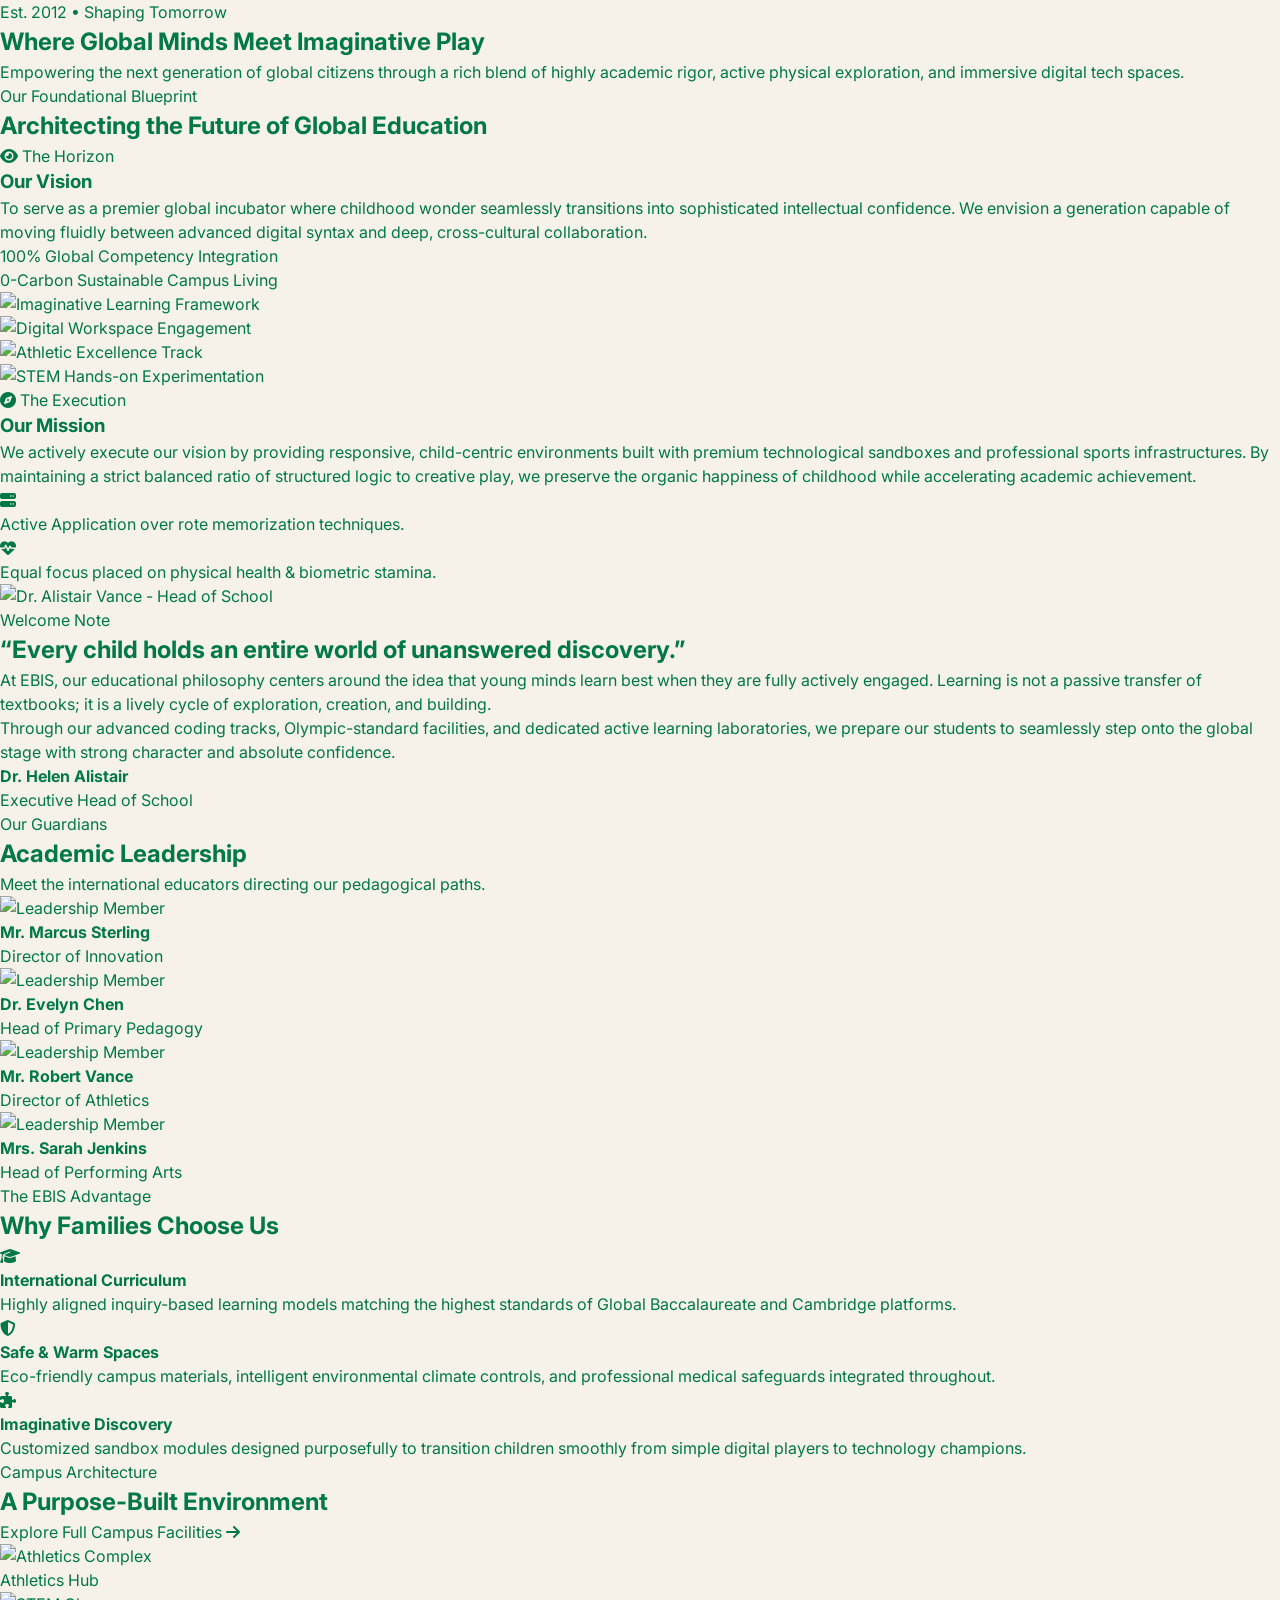
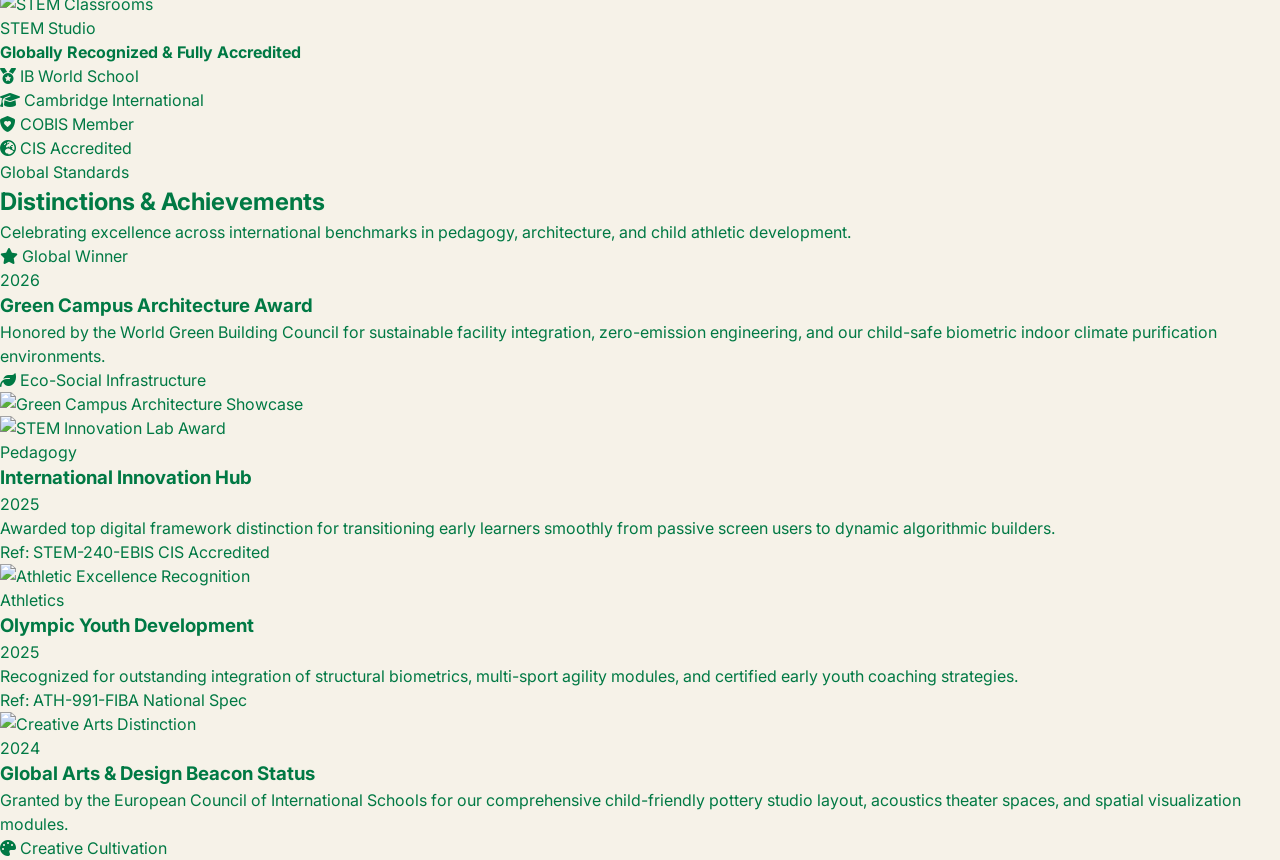
==== aboutus.html @ aa308f20 "school" ====
<!DOCTYPE html>
<html lang="en" class="scroll-smooth">
<head>
    <meta charset="UTF-8">
    <meta name="viewport" content="width=device-width, initial-scale=1.0">
    <title>About Us</title>
    <!-- Tailwind CSS CDN -->
    <script src="https://cdn.tailwindcss.com"></script>
    <link rel="stylesheet" href="css/style.css">
    <script>
        tailwind.config = {
            theme: {
                extend: {
                    colors: {
                        brand: {
                            darkGreen: '#063B23',
                            green: '#094F29',
                            lightGreen: '#0D6E3B',
                            cream: '#FAF7F0',
                            darkCream: '#F1EAD9',
                            gold: '#D4A316',
                        }
                    },
                    fontFamily: {
                        serif: ['"Playfair Display"', 'Georgia', 'serif'],
                        sans: ['Inter', 'sans-serif'],
                    }
                }
            }
        }
    </script>
    <!-- Google Fonts -->
    <link rel="preconnect" href="https://fonts.googleapis.com">
    <link rel="preconnect" href="https://fonts.gstatic.com" crossorigin>
    <link href="https://fonts.googleapis.com/css2?family=Inter:wght@300;400;500;600;700&family=Playfair+Display:ital,wght@0,400;0,600;0,700;1,400&display=swap" rel="stylesheet">
    <!-- FontAwesome for Icons -->
    <link rel="stylesheet" href="https://cdnjs.cloudflare.com/ajax/libs/font-awesome/6.4.0/css/all.min.css">
</head>
<body class="font-sans text-stone-800 bg-brand-cream overflow-x-hidden">


    <!-- ABOUT US PAGE -->
<main class="bg-brand-cream text-stone-800 overflow-x-hidden">

    <!-- ==========================================
         1. HERO BANNER
         ========================================== -->
    <section class="relative bg-brand-darkGreen min-h-[50vh] flex items-center justify-center py-24 overflow-hidden">
        <!-- Soft organic overlay -->
        <div class="absolute -top-24 -left-24 w-96 h-96 bg-brand-green/20 rounded-full blur-3xl pointer-events-none"></div>
        <div class="absolute -bottom-24 -right-24 w-96 h-96 bg-brand-gold/10 rounded-full blur-3xl pointer-events-none"></div>
        
        <div class="max-w-7xl mx-auto px-4 sm:px-6 lg:px-8 text-center relative z-10 space-y-6">
            <span class="inline-block bg-brand-green text-brand-gold font-bold text-[10px] tracking-widest uppercase px-4 py-1.5 rounded-full">
                Est. 2012 • Shaping Tomorrow
            </span>
            <h1 class="font-serif text-4xl sm:text-5xl lg:text-6xl font-bold text-white tracking-tight leading-tight max-w-4xl mx-auto">
                Where Global Minds Meet <span class="text-brand-gold">Imaginative Play</span>
            </h1>
            <p class="text-stone-300 text-sm sm:text-base font-light max-w-2xl mx-auto leading-relaxed">
                Empowering the next generation of global citizens through a rich blend of highly academic rigor, active physical exploration, and immersive digital tech spaces.
            </p>
        </div>
    </section>


    <!-- ==========================================
         2. VISION & MISSION
         ========================================== -->
    <!-- CREATIVE VISION & MISSION WITH EMBEDDED METRICS -->
<section id="vision-mission" class="py-24 bg-white relative overflow-hidden">
    <!-- Ambient geometric design accents -->
    <div class="absolute top-12 left-1/2 -translate-x-1/2 w-[800px] h-[350px] bg-brand-cream/40 rounded-full blur-3xl pointer-events-none"></div>

    <div class="max-w-7xl mx-auto px-4 sm:px-6 lg:px-8 space-y-20">
        
        <!-- SECTION HEADING -->
        <div class="text-center max-w-3xl mx-auto space-y-4 relative z-10">
            <span class="text-brand-gold text-xs font-bold tracking-widest uppercase block">Our Foundational Blueprint</span>
            <h2 class="font-serif font-bold text-3xl lg:text-5xl text-brand-darkGreen tracking-tight">
                Architecting the Future of Global Education
            </h2>
            <div class="w-16 h-1 bg-brand-green mx-auto rounded-full"></div>
        </div>

        <!-- VISION ROW: Graphic Right, Data Left -->
        <div class="grid grid-cols-1 lg:grid-cols-12 gap-8 lg:gap-16 items-center">
            
            <!-- Vision Core Text & Indicators (Span 5) -->
            <div class="lg:col-span-5 space-y-6 relative z-10">
                <div class="inline-flex items-center space-x-2 bg-brand-cream text-brand-darkGreen px-4 py-2 rounded-xl border border-brand-darkCream/50">
                    <i class="fa-solid fa-eye text-brand-gold text-sm"></i>
                    <span class="font-serif font-bold text-xs uppercase tracking-wider">The Horizon</span>
                </div>
                <h3 class="font-serif font-bold text-3xl lg:text-4xl text-brand-darkGreen leading-tight">
                    Our Vision
                </h3>
                <p class="text-stone-600 text-sm leading-relaxed font-light">
                    To serve as a premier global incubator where childhood wonder seamlessly transitions into sophisticated intellectual confidence. We envision a generation capable of moving fluidly between advanced digital syntax and deep, cross-cultural collaboration.
                </p>
                
                <!-- Informational Targets -->
                <div class="pt-4 border-t border-brand-darkCream/40 grid grid-cols-2 gap-4">
                    <div class="space-y-1">
                        <span class="block font-serif text-2xl font-bold text-brand-darkGreen">100%</span>
                        <span class="block text-[10px] text-stone-500 uppercase tracking-wider font-medium">Global Competency Integration</span>
                    </div>
                    <div class="space-y-1">
                        <span class="block font-serif text-2xl font-bold text-brand-gold">0-Carbon</span>
                        <span class="block text-[10px] text-stone-500 uppercase tracking-wider font-medium">Sustainable Campus Living</span>
                    </div>
                </div>
            </div>

            <!-- Vision Visual Frame with Overlap Feature (Span 7) -->
            <div class="lg:col-span-7 grid grid-cols-12 gap-4 relative">
                <!-- Large Base Image -->
                <div class="col-span-8 relative overflow-hidden rounded-[2.5rem] shadow-lg h-[380px] border-4 border-white group z-10">
                    <img src="https://images.unsplash.com/photo-1503676260728-1c00da094a0b?auto=format&fit=crop&q=80&w=800" 
                         alt="Imaginative Learning Framework" 
                         class="w-full h-full object-cover group-hover:scale-105 transition-transform duration-700">
                </div>
                <!-- Overlapping Decorative Mini Image -->
                <div class="col-span-4 absolute bottom-[-20px] right-0 overflow-hidden rounded-[2rem] shadow-2xl h-[220px] border-4 border-white hidden sm:block group z-20">
                    <img src="https://images.unsplash.com/photo-1516321318423-f06f85e504b3?auto=format&fit=crop&q=80&w=400" 
                         alt="Digital Workspace Engagement" 
                         class="w-full h-full object-cover group-hover:scale-105 transition-transform duration-700">
                </div>
                <!-- Decorative Geometric Underlay -->
                <div class="absolute top-[-15px] right-12 w-48 h-48 bg-brand-gold/15 rounded-[2rem] -rotate-6 -z-10"></div>
            </div>
        </div>

        <!-- MISSION ROW: Graphic Left, Data Right -->
        <div class="grid grid-cols-1 lg:grid-cols-12 gap-8 lg:gap-16 items-center pt-12 lg:pt-16">
            
            <!-- Mission Visual Frame with Overlap Feature (Span 7) - First on Desktop -->
            <div class="lg:col-span-7 grid grid-cols-12 gap-4 relative order-last lg:order-first">
                <!-- Decorative Geometric Underlay -->
                <div class="absolute bottom-[-15px] left-12 w-48 h-48 bg-brand-green/10 rounded-[2rem] rotate-6 -z-10"></div>
                
                <!-- Overlapping Decorative Mini Image -->
                <div class="col-span-4 absolute top-[-20px] left-0 overflow-hidden rounded-[2rem] shadow-2xl h-[220px] border-4 border-white hidden sm:block group z-20">
                    <img src="https://images.unsplash.com/photo-1546519638-68e109498ffc?auto=format&fit=crop&q=80&w=400" 
                         alt="Athletic Excellence Track" 
                         class="w-full h-full object-cover group-hover:scale-105 transition-transform duration-700">
                </div>
                
                <!-- Large Base Image -->
                <div class="col-span-8 col-start-5 relative overflow-hidden rounded-[2.5rem] shadow-lg h-[380px] border-4 border-white group z-10">
                    <img src="https://images.unsplash.com/photo-1564013799919-ab600027ffc6?auto=format&fit=crop&q=80&w=800" 
                         alt="STEM Hands-on Experimentation" 
                         class="w-full h-full object-cover group-hover:scale-105 transition-transform duration-700">
                </div>
            </div>

            <!-- Mission Core Text & Indicators (Span 5) -->
            <div class="lg:col-span-5 space-y-6 relative z-10">
                <div class="inline-flex items-center space-x-2 bg-brand-cream text-brand-darkGreen px-4 py-2 rounded-xl border border-brand-darkCream/50">
                    <i class="fa-solid fa-compass text-brand-green text-sm"></i>
                    <span class="font-serif font-bold text-xs uppercase tracking-wider">The Execution</span>
                </div>
                <h3 class="font-serif font-bold text-3xl lg:text-4xl text-brand-darkGreen leading-tight">
                    Our Mission
                </h3>
                <p class="text-stone-600 text-sm leading-relaxed font-light">
                    We actively execute our vision by providing responsive, child-centric environments built with premium technological sandboxes and professional sports infrastructures. By maintaining a strict balanced ratio of structured logic to creative play, we preserve the organic happiness of childhood while accelerating academic achievement.
                </p>
                
                <!-- Informative Metric Blocks -->
                <div class="space-y-3.5 pt-2">
                    <div class="flex items-center space-x-3 p-3 bg-brand-cream/30 rounded-xl border border-brand-darkCream/40">
                        <div class="w-8 h-8 rounded-lg bg-brand-darkGreen text-brand-gold flex items-center justify-center text-xs"><i class="fa-solid fa-server"></i></div>
                        <p class="text-stone-700 font-medium text-xs">Active Application over rote memorization techniques.</p>
                    </div>
                    <div class="flex items-center space-x-3 p-3 bg-brand-cream/30 rounded-xl border border-brand-darkCream/40">
                        <div class="w-8 h-8 rounded-lg bg-brand-green text-brand-gold flex items-center justify-center text-xs"><i class="fa-solid fa-heart-pulse"></i></div>
                        <p class="text-stone-700 font-medium text-xs">Equal focus placed on physical health & biometric stamina.</p>
                    </div>
                </div>
            </div>

        </div>

    </div>
</section>


    <!-- ==========================================
         3. PRINCIPAL'S / HEAD OF SCHOOL'S MESSAGE
         ========================================== -->
    <section class="py-24 bg-brand-cream relative">
        <div class="max-w-7xl mx-auto px-4 sm:px-6 lg:px-8">
            <div class="grid grid-cols-1 lg:grid-cols-12 gap-12 lg:gap-16 items-center">
                
                <!-- Principal Image with Organic Frame -->
                <div class="lg:col-span-5 relative group">
                    <div class="absolute inset-0 bg-brand-gold rounded-[3rem] rounded-tr-none transform rotate-2 scale-102 opacity-20 group-hover:rotate-0 transition-transform duration-500"></div>
                    <div class="relative overflow-hidden rounded-[3rem] rounded-tr-none shadow-xl border-4 border-white h-[480px]">
                        <img src="https://images.unsplash.com/photo-1573496359142-b8d87734a5a2?auto=format&fit=crop&q=80&w=800" 
                             alt="Dr. Alistair Vance - Head of School" 
                             class="w-full h-full object-cover">
                    </div>
                </div>

                <!-- Message Content -->
                <div class="lg:col-span-7 space-y-6">
                    <span class="text-brand-gold text-xs font-bold tracking-widest uppercase block">Welcome Note</span>
                    <h2 class="font-serif font-bold text-3xl lg:text-4xl text-brand-darkGreen leading-tight">
                        “Every child holds an entire world of unanswered discovery.”
                    </h2>
                    <div class="w-12 h-1 bg-brand-green rounded-full"></div>
                    
                    <div class="space-y-4 text-stone-600 text-sm leading-relaxed font-light">
                        <p>
                            At EBIS, our educational philosophy centers around the idea that young minds learn best when they are fully actively engaged. Learning is not a passive transfer of textbooks; it is a lively cycle of exploration, creation, and building.
                        </p>
                        <p>
                            Through our advanced coding tracks, Olympic-standard facilities, and dedicated active learning laboratories, we prepare our students to seamlessly step onto the global stage with strong character and absolute confidence.
                        </p>
                    </div>

                    <div class="pt-4">
                        <h4 class="font-serif font-bold text-lg text-brand-darkGreen">Dr. Helen Alistair</h4>
                        <p class="text-[10px] text-brand-gold font-bold uppercase tracking-wider">Executive Head of School</p>
                    </div>
                </div>

            </div>
        </div>
    </section>


    <!-- ==========================================
         4. LEADERSHIP TEAM
         ========================================== -->
    <section class="py-24 bg-white">
        <div class="max-w-7xl mx-auto px-4 sm:px-6 lg:px-8 space-y-12">
            
            <div class="text-center max-w-2xl mx-auto space-y-3">
                <span class="text-brand-gold text-xs font-bold tracking-widest uppercase block">Our Guardians</span>
                <h2 class="font-serif font-bold text-3xl lg:text-4xl text-brand-darkGreen">Academic Leadership</h2>
                <p class="text-stone-500 text-xs font-light">Meet the international educators directing our pedagogical paths.</p>
            </div>

            <div class="grid grid-cols-1 sm:grid-cols-2 lg:grid-cols-4 gap-8">
                <!-- Leader 1 -->
                <div class="space-y-4 group">
                    <div class="h-80 rounded-[2rem] overflow-hidden border-2 border-brand-cream shadow-sm relative">
                        <img src="https://images.unsplash.com/photo-1560250097-0b93528c311a?auto=format&fit=crop&q=80&w=400" alt="Leadership Member" class="w-full h-full object-cover group-hover:scale-105 transition-transform duration-500">
                    </div>
                    <div class="text-center">
                        <h4 class="font-serif font-bold text-base text-brand-darkGreen">Mr. Marcus Sterling</h4>
                        <p class="text-[9px] text-stone-500 font-bold uppercase tracking-widest mt-1">Director of Innovation</p>
                    </div>
                </div>

                <!-- Leader 2 -->
                <div class="space-y-4 group">
                    <div class="h-80 rounded-[2rem] overflow-hidden border-2 border-brand-cream shadow-sm relative">
                        <img src="https://images.unsplash.com/photo-1580489944761-15a19d654956?auto=format&fit=crop&q=80&w=400" alt="Leadership Member" class="w-full h-full object-cover group-hover:scale-105 transition-transform duration-500">
                    </div>
                    <div class="text-center">
                        <h4 class="font-serif font-bold text-base text-brand-darkGreen">Dr. Evelyn Chen</h4>
                        <p class="text-[9px] text-stone-500 font-bold uppercase tracking-widest mt-1">Head of Primary Pedagogy</p>
                    </div>
                </div>

                <!-- Leader 3 -->
                <div class="space-y-4 group">
                    <div class="h-80 rounded-[2rem] overflow-hidden border-2 border-brand-cream shadow-sm relative">
                        <img src="https://images.unsplash.com/photo-1519085360753-af0119f7cbe7?auto=format&fit=crop&q=80&w=400" alt="Leadership Member" class="w-full h-full object-cover group-hover:scale-105 transition-transform duration-500">
                    </div>
                    <div class="text-center">
                        <h4 class="font-serif font-bold text-base text-brand-darkGreen">Mr. Robert Vance</h4>
                        <p class="text-[9px] text-stone-500 font-bold uppercase tracking-widest mt-1">Director of Athletics</p>
                    </div>
                </div>

                <!-- Leader 4 -->
                <div class="space-y-4 group">
                    <div class="h-80 rounded-[2rem] overflow-hidden border-2 border-brand-cream shadow-sm relative">
                        <img src="https://images.unsplash.com/photo-1534528741775-53994a69daeb?auto=format&fit=crop&q=80&w=400" alt="Leadership Member" class="w-full h-full object-cover group-hover:scale-105 transition-transform duration-500">
                    </div>
                    <div class="text-center">
                        <h4 class="font-serif font-bold text-base text-brand-darkGreen">Mrs. Sarah Jenkins</h4>
                        <p class="text-[9px] text-stone-500 font-bold uppercase tracking-widest mt-1">Head of Performing Arts</p>
                    </div>
                </div>
            </div>
        </div>
    </section>


    <!-- ==========================================
         5. WHY CHOOSE OUR SCHOOL
         ========================================== -->
    <section class="py-24 bg-brand-cream relative">
        <div class="max-w-7xl mx-auto px-4 sm:px-6 lg:px-8 space-y-16">
            
            <div class="text-center max-w-2xl mx-auto space-y-3">
                <span class="text-brand-gold text-xs font-bold tracking-widest uppercase block">The EBIS Advantage</span>
                <h2 class="font-serif font-bold text-3xl lg:text-4xl text-brand-darkGreen">Why Families Choose Us</h2>
                <div class="w-12 h-1 bg-brand-green mx-auto rounded-full"></div>
            </div>

            <div class="grid grid-cols-1 md:grid-cols-3 gap-8">
                <!-- Advantage 1 -->
                <div class="bg-white p-8 rounded-3xl border border-brand-darkCream/40 space-y-4 shadow-sm hover:shadow-md transition-shadow">
                    <div class="w-10 h-10 rounded-full bg-brand-cream text-brand-darkGreen flex items-center justify-center text-sm"><i class="fa-solid fa-graduation-cap"></i></div>
                    <h4 class="font-serif font-bold text-lg text-brand-darkGreen">International Curriculum</h4>
                    <p class="text-stone-600 text-xs leading-relaxed font-light">Highly aligned inquiry-based learning models matching the highest standards of Global Baccalaureate and Cambridge platforms.</p>
                </div>
                <!-- Advantage 2 -->
                <div class="bg-white p-8 rounded-3xl border border-brand-darkCream/40 space-y-4 shadow-sm hover:shadow-md transition-shadow">
                    <div class="w-10 h-10 rounded-full bg-brand-cream text-brand-darkGreen flex items-center justify-center text-sm"><i class="fa-solid fa-shield-halved"></i></div>
                    <h4 class="font-serif font-bold text-lg text-brand-darkGreen">Safe & Warm Spaces</h4>
                    <p class="text-stone-600 text-xs leading-relaxed font-light">Eco-friendly campus materials, intelligent environmental climate controls, and professional medical safeguards integrated throughout.</p>
                </div>
                <!-- Advantage 3 -->
                <div class="bg-white p-8 rounded-3xl border border-brand-darkCream/40 space-y-4 shadow-sm hover:shadow-md transition-shadow">
                    <div class="w-10 h-10 rounded-full bg-brand-cream text-brand-darkGreen flex items-center justify-center text-sm"><i class="fa-solid fa-puzzle-piece"></i></div>
                    <h4 class="font-serif font-bold text-lg text-brand-darkGreen">Imaginative Discovery</h4>
                    <p class="text-stone-600 text-xs leading-relaxed font-light">Customized sandbox modules designed purposefully to transition children smoothly from simple digital players to technology champions.</p>
                </div>
            </div>
        </div>
    </section>


    <!-- ==========================================
         6. CAMPUS & FACILITIES
         ========================================== -->
    <section class="py-24 bg-white">
        <div class="max-w-7xl mx-auto px-4 sm:px-6 lg:px-8 space-y-12">
            
            <div class="flex flex-col md:flex-row md:items-end justify-between gap-6">
                <div class="space-y-3">
                    <span class="text-brand-gold text-xs font-bold tracking-widest uppercase block">Campus Architecture</span>
                    <h2 class="font-serif font-bold text-3xl lg:text-4xl text-brand-darkGreen">A Purpose-Built Environment</h2>
                </div>
                <div>
                    <a href="#facilities-tour" class="inline-flex items-center text-xs font-bold uppercase tracking-wider text-brand-darkGreen group hover:text-brand-gold transition-colors">
                        Explore Full Campus Facilities <i class="fa-solid fa-arrow-right ml-1.5 transform group-hover:translate-x-1 transition-transform"></i>
                    </a>
                </div>
            </div>

            <!-- Visual Showcase Grid -->
            <div class="grid grid-cols-1 md:grid-cols-12 gap-6">
                <div class="md:col-span-8 h-[350px] overflow-hidden rounded-[2rem] border border-brand-cream shadow-sm relative group">
                    <img src="https://images.unsplash.com/photo-1546519638-68e109498ffc?auto=format&fit=crop&q=80&w=800" class="w-full h-full object-cover group-hover:scale-102 transition-transform duration-700" alt="Athletics Complex">
                    <div class="absolute bottom-6 left-6 text-white"><span class="bg-brand-darkGreen/90 backdrop-blur-md text-xs px-4 py-2 rounded-full uppercase font-bold tracking-widest">Athletics Hub</span></div>
                </div>
                <div class="md:col-span-4 h-[350px] overflow-hidden rounded-[2rem] border border-brand-cream shadow-sm relative group">
                    <img src="https://images.unsplash.com/photo-1516321318423-f06f85e504b3?auto=format&fit=crop&q=80&w=600" class="w-full h-full object-cover group-hover:scale-102 transition-transform duration-700" alt="STEM Classrooms">
                    <div class="absolute bottom-6 left-6 text-white"><span class="bg-brand-darkGreen/90 backdrop-blur-md text-xs px-4 py-2 rounded-full uppercase font-bold tracking-widest">STEM Studio</span></div>
                </div>
            </div>
        </div>
    </section>


    <!-- ==========================================
         7. ACCREDITATIONS & AFFILIATIONS
         ========================================== -->
    <section class="py-16 bg-brand-cream border-y border-brand-darkCream/40">
        <div class="max-w-7xl mx-auto px-4 sm:px-6 lg:px-8 space-y-8">
            <h4 class="text-center font-serif font-bold text-stone-500 text-xs uppercase tracking-widest">Globally Recognized & Fully Accredited</h4>
            
            <div class="flex flex-wrap items-center justify-center gap-12 lg:gap-20 opacity-65">
                <!-- Logo Placeholders -->
                <div class="flex items-center space-x-2 text-brand-darkGreen font-serif font-bold text-lg"><i class="fa-solid fa-medal mr-2 text-brand-gold"></i> IB World School</div>
                <div class="flex items-center space-x-2 text-brand-darkGreen font-serif font-bold text-lg"><i class="fa-solid fa-graduation-cap mr-2 text-brand-gold"></i> Cambridge International</div>
                <div class="flex items-center space-x-2 text-brand-darkGreen font-serif font-bold text-lg"><i class="fa-solid fa-shield-heart mr-2 text-brand-gold"></i> COBIS Member</div>
                <div class="flex items-center space-x-2 text-brand-darkGreen font-serif font-bold text-lg"><i class="fa-solid fa-earth-europe mr-2 text-brand-gold"></i> CIS Accredited</div>
            </div>
        </div>
    </section>


    <!-- ==========================================
         8. AWARDS & ACHIEVEMENTS
         ========================================== -->
    <!-- PREMIUM AWARDS & ACHIEVEMENTS GRID -->
<section id="awards-achievements" class="py-24 bg-brand-cream relative overflow-hidden">
    <!-- Sophisticated background accent lines -->
    <div class="absolute inset-0 opacity-[0.03] pointer-events-none bg-[radial-gradient(#063B23_1px,transparent_1px)] [background-size:16px_16px]"></div>
    <div class="absolute top-1/3 -right-32 w-96 h-96 bg-brand-gold/10 rounded-full blur-3xl pointer-events-none"></div>

    <div class="max-w-7xl mx-auto px-4 sm:px-6 lg:px-8 space-y-16 relative z-10">
        
        <!-- SECTION HEADER -->
        <div class="text-center max-w-2xl mx-auto space-y-3">
            <span class="text-brand-gold text-xs font-bold tracking-widest uppercase block animate-fade-in">Global Standards</span>
            <h2 class="font-serif font-bold text-3xl lg:text-5xl text-brand-darkGreen tracking-tight">
                Distinctions & Achievements
            </h2>
            <div class="w-16 h-1 bg-brand-green mx-auto rounded-full"></div>
            <p class="text-stone-500 text-xs font-light max-w-md mx-auto leading-relaxed">
                Celebrating excellence across international benchmarks in pedagogy, architecture, and child athletic development.
            </p>
        </div>

        <!-- ASYMMETRIC CARDS GRID -->
        <div class="grid grid-cols-1 md:grid-cols-12 gap-8 items-stretch">
            
            <!-- FEATURED AWARD 1: LARGE ACCENT CARD (Span 7) -->
            <div class="md:col-span-7 bg-white rounded-[2.5rem] border border-brand-darkCream/50 p-6 lg:p-8 shadow-sm hover:shadow-xl transition-all duration-500 flex flex-col justify-between group relative overflow-hidden">
                <!-- Ribbon Overlay -->
                <div class="absolute top-0 right-0 bg-brand-gold text-brand-darkGreen text-[9px] font-bold tracking-wider uppercase px-5 py-2 rounded-bl-2xl shadow-sm">
                    <i class="fa-solid fa-star mr-1"></i> Global Winner
                </div>

                <div class="grid grid-cols-1 sm:grid-cols-12 gap-6 items-center">
                    <!-- Text Content (Span 7) -->
                    <div class="sm:col-span-7 space-y-4 order-last sm:order-first">
                        <div class="space-y-1">
                            <span class="font-serif text-3xl font-extrabold text-brand-gold/30 block">2026</span>
                            <h3 class="font-serif font-bold text-xl lg:text-2xl text-brand-darkGreen leading-tight">
                                Green Campus Architecture Award
                            </h3>
                        </div>
                        <p class="text-stone-600 text-xs leading-relaxed font-light">
                            Honored by the World Green Building Council for sustainable facility integration, zero-emission engineering, and our child-safe biometric indoor climate purification environments.
                        </p>
                        <div class="inline-flex items-center text-[10px] font-bold text-brand-green uppercase tracking-wider bg-brand-cream/60 px-3 py-1 rounded-full border border-brand-darkCream/40">
                            <i class="fa-solid fa-leaf mr-1.5 text-brand-gold"></i> Eco-Social Infrastructure
                        </div>
                    </div>
                    
                    <!-- Image Showcase (Span 5) -->
                    <div class="sm:col-span-5 h-48 sm:h-full min-h-[180px] rounded-2xl overflow-hidden shadow-inner relative border border-brand-darkCream/40">
                        <img src="https://images.unsplash.com/photo-1546519638-68e109498ffc?auto=format&fit=crop&q=80&w=400" 
                             alt="Green Campus Architecture Showcase" 
                             class="w-full h-full object-cover group-hover:scale-105 transition-transform duration-700">
                    </div>
                </div>
            </div>

            <!-- AWARD 2: VERTICAL COMPACT CARD (Span 5) -->
            <div class="md:col-span-5 bg-white rounded-[2.5rem] border border-brand-darkCream/50 p-6 lg:p-8 shadow-sm hover:shadow-xl transition-all duration-500 flex flex-col justify-between group">
                <div class="space-y-4">
                    <!-- Image Frame -->
                    <div class="h-44 w-full rounded-2xl overflow-hidden relative border border-brand-darkCream/40 shadow-sm">
                        <img src="https://images.unsplash.com/photo-1516321318423-f06f85e504b3?auto=format&fit=crop&q=80&w=500" 
                             alt="STEM Innovation Lab Award" 
                             class="w-full h-full object-cover group-hover:scale-105 transition-transform duration-700">
                        <div class="absolute bottom-3 left-3 bg-brand-darkGreen/90 text-brand-gold text-[9px] font-bold uppercase tracking-widest px-3 py-1 rounded-full">
                            Pedagogy
                        </div>
                    </div>
                    
                    <div class="space-y-2">
                        <div class="flex items-baseline justify-between">
                            <h3 class="font-serif font-bold text-lg text-brand-darkGreen tracking-tight">International Innovation Hub</h3>
                            <span class="font-serif text-xl font-bold text-brand-gold/40">2025</span>
                        </div>
                        <p class="text-stone-600 text-xs leading-relaxed font-light">
                            Awarded top digital framework distinction for transitioning early learners smoothly from passive screen users to dynamic algorithmic builders.
                        </p>
                    </div>
                </div>
                
                <div class="pt-4 border-t border-brand-darkCream/30 text-[10px] text-stone-400 font-mono flex items-center justify-between">
                    <span>Ref: STEM-240-EBIS</span>
                    <span class="text-brand-green font-bold uppercase tracking-wider">CIS Accredited</span>
                </div>
            </div>

            <!-- AWARD 3: VERTICAL COMPACT CARD (Span 5) -->
            <div class="md:col-span-5 bg-white rounded-[2.5rem] border border-brand-darkCream/50 p-6 lg:p-8 shadow-sm hover:shadow-xl transition-all duration-500 flex flex-col justify-between group">
                <div class="space-y-4">
                    <!-- Image Frame -->
                    <div class="h-44 w-full rounded-2xl overflow-hidden relative border border-brand-darkCream/40 shadow-sm">
                        <img src="https://images.unsplash.com/photo-1564013799919-ab600027ffc6?auto=format&fit=crop&q=80&w=500" 
                             alt="Athletic Excellence Recognition" 
                             class="w-full h-full object-cover group-hover:scale-105 transition-transform duration-700">
                        <div class="absolute bottom-3 left-3 bg-brand-darkGreen/90 text-brand-gold text-[9px] font-bold uppercase tracking-widest px-3 py-1 rounded-full">
                            Athletics
                        </div>
                    </div>
                    
                    <div class="space-y-2">
                        <div class="flex items-baseline justify-between">
                            <h3 class="font-serif font-bold text-lg text-brand-darkGreen tracking-tight">Olympic Youth Development</h3>
                            <span class="font-serif text-xl font-bold text-brand-gold/40">2025</span>
                        </div>
                        <p class="text-stone-600 text-xs leading-relaxed font-light">
                            Recognized for outstanding integration of structural biometrics, multi-sport agility modules, and certified early youth coaching strategies.
                        </p>
                    </div>
                </div>
                
                <div class="pt-4 border-t border-brand-darkCream/30 text-[10px] text-stone-400 font-mono flex items-center justify-between">
                    <span>Ref: ATH-991-FIBA</span>
                    <span class="text-brand-green font-bold uppercase tracking-wider">National Spec</span>
                </div>
            </div>

            <!-- FEATURED AWARD 4: LARGE ACCENT CARD (Span 7) -->
            <div class="md:col-span-7 bg-white rounded-[2.5rem] border border-brand-darkCream/50 p-6 lg:p-8 shadow-sm hover:shadow-xl transition-all duration-500 flex flex-col justify-between group relative overflow-hidden">
                <div class="grid grid-cols-1 sm:grid-cols-12 gap-6 items-center">
                    <!-- Image Showcase (Span 5) -->
                    <div class="sm:col-span-5 h-48 sm:h-full min-h-[180px] rounded-2xl overflow-hidden shadow-inner relative border border-brand-darkCream/40">
                        <img src="https://images.unsplash.com/photo-1460661419201-fd4cecdf8a8b?auto=format&fit=crop&q=80&w=400" 
                             alt="Creative Arts Distinction" 
                             class="w-full h-full object-cover group-hover:scale-105 transition-transform duration-700">
                    </div>

                    <!-- Text Content (Span 7) -->
                    <div class="sm:col-span-7 space-y-4">
                        <div class="space-y-1">
                            <span class="font-serif text-3xl font-extrabold text-brand-gold/30 block">2024</span>
                            <h3 class="font-serif font-bold text-xl lg:text-2xl text-brand-darkGreen leading-tight">
                                Global Arts & Design Beacon Status
                            </h3>
                        </div>
                        <p class="text-stone-600 text-xs leading-relaxed font-light">
                            Granted by the European Council of International Schools for our comprehensive child-friendly pottery studio layout, acoustics theater spaces, and spatial visualization modules.
                        </p>
                        <div class="inline-flex items-center text-[10px] font-bold text-brand-green uppercase tracking-wider bg-brand-cream/60 px-3 py-1 rounded-full border border-brand-darkCream/40">
                            <i class="fa-solid fa-palette mr-1.5 text-brand-gold"></i> Creative Cultivation
                        </div>
                    </div>
                </div>
            </div>

        </div>

    </div>
</section>

</main>

    <!-- JAVASCRIPT LOGIC -->
    <script>
        // Responsive Menu Toggle
        const mobileMenuBtn = document.getElementById('mobileMenuBtn');
        const mobileMenu = document.getElementById('mobileMenu');
        mobileMenuBtn.addEventListener('click', () => { mobileMenu.classList.toggle('hidden'); });

        // Tab Switch Logic
        function switchTab(tabId) {
            const contents = document.querySelectorAll('.tab-content');
            contents.forEach(content => { content.classList.add('hidden'); content.classList.remove('block'); });

            const tabs = ['feeStructure', 'scholarship'];
            tabs.forEach(tab => {
                const btn = document.getElementById(`tab-${tab}`);
                btn.className = "px-6 py-2 border-b-2 border-transparent text-stone-500 font-medium text-xs tracking-wider uppercase hover:text-brand-green focus:outline-none transition-all";
            });

            document.getElementById(`content-${tabId}`).classList.add('block');
            document.getElementById(`content-${tabId}`).classList.remove('hidden');
            document.getElementById(`tab-${tabId}`).className = "px-6 py-2 border-b-2 border-brand-green text-brand-green font-bold text-xs tracking-wider uppercase focus:outline-none transition-all";
        }

        // Modal Action Controllers
        const infoModal = document.getElementById('infoModal');
        function openModal() { infoModal.classList.remove('hidden'); document.body.style.overflow = 'hidden'; }
        function closeModal() { infoModal.classList.add('hidden'); document.body.style.overflow = 'auto'; }
        infoModal.addEventListener('click', (e) => { if (e.target === infoModal) closeModal(); });
    </script>
</body>
</html>
---- css/style.css ----
:root{
    --green:#007944;
    --green-dark:#005a33;
    --green-deep:#003d22;
    --green-light:#0a9e5c;
    --green-soft:#e8f5ef;
    --green-muted:#3d6b54;
    --cream:#F6F2E8;
    --cream-deep:#EFE8D8;
    --gold:#f8c908;
    --gold-soft:#fdf3c4;
    --white:#ffffff;
    --line:rgba(0,121,68,0.14);
    --line-light:rgba(246,242,232,0.24);
    --shadow:0 12px 40px rgba(0,61,34,0.12);
    --shadow-lg:0 20px 56px rgba(0,61,34,0.16);
    /* legacy aliases */
    --ink:var(--green);
    --ink-soft:var(--green-muted);
    --parchment:var(--cream);
    --parchment-deep:var(--cream-deep);
    --maroon:var(--green-light);
    --maroon-soft:var(--green-dark);
    --brass:var(--gold);
    --serif:'Fraunces', serif;
    --sans:'Inter', sans-serif;
  }
  *{box-sizing:border-box; margin:0; padding:0;}
  html{scroll-behavior:smooth;}
  body{
    font-family:var(--sans);
    background:var(--parchment);
    color:var(--ink);
    line-height:1.5;
    -webkit-font-smoothing:antialiased;
    overflow-x:hidden;
  }
  img{display:block; width:100%; height:100%; object-fit:cover;}
  a{color:inherit; text-decoration:none;}
  button{font-family:inherit; cursor:pointer; background:none; border:none;}
  .eyebrow{
    font-family:var(--sans);
    font-size:11px;
    font-weight:600;
    letter-spacing:0.16em;
    text-transform:uppercase;
    color:var(--maroon);
  }
  .eyebrow.light{color:var(--brass);}
  .container{max-width:1180px; margin:0 auto; padding:0 32px;}

  /* reveal on scroll */
  .reveal{opacity:0; transform:translateY(18px); transition:opacity .7s ease, transform .7s ease;}
  .reveal.in{opacity:1; transform:translateY(0);}
  @media (prefers-reduced-motion: reduce){ .reveal{opacity:1; transform:none; transition:none;} }
  :focus-visible{outline:2px solid var(--brass); outline-offset:3px;}

  /* ============ NAV ============ */
  header{
    position:fixed; top:0; left:0; right:0; z-index:80;
    transition:background .4s ease, border-color .4s ease, box-shadow .4s ease, backdrop-filter .4s ease;
    background:transparent;
    border-bottom:1px solid transparent;
  }
  header.scrolled{
    background:rgba(246,242,232,0.94);
    backdrop-filter:blur(10px);
    border-bottom:1px solid var(--line);
    box-shadow:0 4px 24px rgba(0,61,34,0.08);
  }
  .nav{
    display:flex; align-items:center; justify-content:space-between;
    padding:18px 32px;
    max-width:1180px; margin:0 auto;
  }
  .brand{display:flex; align-items:center; gap:12px;}
  .brand-mark{
    width:38px; height:38px; border-radius:2px;
    background:var(--ink);
    display:flex; align-items:center; justify-content:center;
    font-family:var(--serif); color:var(--parchment); font-size:16px; font-weight:600;
    flex-shrink:0;
    transition:background .4s ease;
  }
  header.scrolled .brand-mark{background:var(--ink);}
  header:not(.scrolled) .brand-mark{background:rgba(246,242,232,0.16); border:1px solid rgba(246,242,232,0.5); color:var(--parchment);}
  .brand-name{font-family:var(--serif); font-size:16px; font-weight:500; letter-spacing:0.01em; transition:color .4s ease; color:var(--ink);}
  .brand-sub{font-size:10.5px; letter-spacing:.12em; text-transform:uppercase; opacity:.75; transition:color .4s ease; color:var(--ink-soft);}
  header:not(.scrolled) .brand-name{color:var(--parchment);}
  header:not(.scrolled) .brand-sub{color:rgba(246,242,232,0.72);}

  nav.links{display:flex; gap:36px; font-size:14px; font-weight:500;}
  nav.links a{position:relative; padding:4px 0; color:var(--ink-soft); transition:color .4s ease;}
  header:not(.scrolled) nav.links a{color:rgba(246,242,232,0.88);}
  nav.links a::after{content:""; position:absolute; left:0; right:100%; bottom:-2px; height:1px; background:var(--brass); transition:right .25s ease;}
  nav.links a:hover{color:var(--maroon);}
  header:not(.scrolled) nav.links a:hover{color:var(--parchment);}
  nav.links a:hover::after{right:0;}

  .btn{
    display:inline-flex; align-items:center; justify-content:center; gap:8px;
    padding:11px 22px; font-size:13.5px; font-weight:600;
    border-radius:2px; letter-spacing:.01em; white-space:nowrap;
    transition:background .25s ease, color .25s ease, border-color .25s ease, transform .25s ease;
  }
  .btn:hover{transform:translateY(-1px);}
  .btn-primary{background:var(--maroon); color:var(--parchment);}
  .btn-primary:hover{background:var(--maroon-soft);}
  .btn-outline{border:1px solid var(--ink); color:var(--ink);}
  .btn-outline:hover{background:var(--ink); color:var(--parchment);}
  .btn-glass{border:1px solid rgba(246,242,232,0.55); color:var(--parchment); background:rgba(246,242,232,0.08); backdrop-filter:blur(6px);}
  .btn-glass:hover{background:rgba(246,242,232,0.18); border-color:var(--parchment);}

  .nav-right{display:flex; align-items:center; gap:22px;}
  .icon-btn{
    width:38px; height:38px; border-radius:50%;
    display:flex; align-items:center; justify-content:center;
    color:var(--ink-soft); transition:background .25s ease, color .4s ease;
  }
  header:not(.scrolled) .icon-btn{color:rgba(246,242,232,0.9);}
  .icon-btn:hover{background:rgba(0,121,68,0.08);}
  header:not(.scrolled) .icon-btn:hover{background:rgba(246,242,232,0.14);}
  .icon-btn svg{width:18px; height:18px;}

  .nav-cta{display:none;}
  @media(min-width:900px){.nav-cta{display:inline-flex;}}
  .nav-links-wrap{display:none;}
  @media(min-width:900px){.nav-links-wrap{display:flex; align-items:center; gap:36px;}}

  .hamburger{display:flex; width:38px; height:38px; border-radius:50%; align-items:center; justify-content:center;}
  @media(min-width:900px){.hamburger{display:none;}}
  .hamburger svg{width:20px; height:20px;}

  /* search overlay */
  .search-overlay{
    position:fixed; inset:0; z-index:110; background:rgba(0,61,34,0.88);
    backdrop-filter:blur(4px);
    display:flex; align-items:flex-start; justify-content:center;
    padding:14vh 24px 0; opacity:0; pointer-events:none; transition:opacity .3s ease;
  }
  .search-overlay.open{opacity:1; pointer-events:auto;}
  .search-box{width:100%; max-width:560px;}
  .search-box form{display:flex; align-items:center; gap:14px; border-bottom:2px solid var(--brass); padding-bottom:14px;}
  .search-box input{
    flex:1; background:none; border:none; outline:none; color:var(--parchment);
    font-family:var(--serif); font-size:26px; font-weight:400;
  }
  .search-box input::placeholder{color:rgba(246,242,232,0.45);}
  .search-box svg{width:22px; height:22px; color:var(--brass); flex-shrink:0;}
  .search-close{position:absolute; top:26px; right:32px; color:var(--parchment); width:40px; height:40px; border-radius:50%; display:flex; align-items:center; justify-content:center;}
  .search-close:hover{background:rgba(246,242,232,0.12);}
  .search-close svg{width:20px; height:20px;}

  /* mobile menu */
  .mobile-menu{
    position:fixed; inset:0; z-index:100; background:var(--ink);
    display:flex; flex-direction:column; padding:100px 40px 40px;
    transform:translateX(100%); transition:transform .45s cubic-bezier(.65,0,.35,1);
  }
  .mobile-menu.open{transform:translateX(0);}
  .mobile-menu a{
    font-family:var(--serif); font-size:30px; color:var(--parchment); padding:14px 0;
    border-bottom:1px solid rgba(246,242,232,0.12);
  }
  .mobile-menu .btn{margin-top:32px; align-self:flex-start;}
  .mobile-close{position:absolute; top:26px; right:24px; width:40px; height:40px; border-radius:50%; color:var(--parchment); display:flex; align-items:center; justify-content:center;}
  .mobile-close:hover{background:rgba(246,242,232,0.12);}
  .mobile-close svg{width:20px; height:20px;}

  /* ============ HERO ============ */
  .hero{
    position:relative;
    min-height:100vh;
    display:flex; flex-direction:column; justify-content:flex-end;
    overflow:hidden;
    color:var(--parchment);
  }
  .hero-bg{position:absolute; inset:0; z-index:0;}
  .hero-bg img{width:100%; height:100%; object-fit:cover; transform:scale(1.06); animation:heroZoom 16s ease-out forwards;}
  @keyframes heroZoom{ to{ transform:scale(1);} }
  .hero-scrim{
    position:absolute; inset:0; z-index:1;
    background:
      linear-gradient(195deg, rgb(0 61 34 / 45%) 0%, rgb(3 114 66 / 11%) 38%, rgb(0 82 52 / 96%) 68%, rgb(0 90 51 / 47%) 100%), linear-gradient(90deg, rgba(0, 61, 34, 0.55) 0%, transparent 55%);
  }

  .hero-float{position:absolute; z-index:2; opacity:0; animation:floatIn 1s ease forwards; }
  .hero-float svg{width:100%; height:100%; display:block;}
  .float-a{top:16%; left:7%; width:52px; height:52px; animation-delay:.9s;}
  .float-b{top:26%; right:9%; width:44px; height:44px; animation-delay:1.15s;}
  .float-c{bottom:34%; left:4%; width:38px; height:38px; animation-delay:1.4s;}
  @media(max-width:760px){ .hero-float{display:none;} }
  @keyframes floatIn{
    from{opacity:0; transform:translateY(14px);}
    to{opacity:.85; transform:translateY(0);}
  }
  .float-a{animation-name:floatIn, bob;}
  .float-b{animation-name:floatIn, bob;}
  .float-c{animation-name:floatIn, bob;}
  .float-a, .float-b, .float-c{animation-duration:1s, 7s; animation-timing-function:ease, ease-in-out; animation-iteration-count:1, infinite; animation-delay:inherit, 1.9s;}
  @keyframes bob{ 0%,100%{transform:translateY(0);} 50%{transform:translateY(-14px);} }
  @media (prefers-reduced-motion: reduce){ .hero-float, .hero-bg img{animation:none; opacity:.85;} }

  .hero-content{position:relative; z-index:3; max-width:1180px; margin:0 auto; padding:0 32px 120px; width:100%;}

  /* ============ STATS BAND ============ */
  .stats-band{
    position:relative;
    z-index:10;
    margin-top:-72px;
    padding:0 32px 0;
  }
  .stats-inner{
    max-width:1180px;
    margin:0 auto;
    display:grid;
    grid-template-columns:repeat(2,1fr);
    gap:14px;
  }
  @media(min-width:760px){
    .stats-inner{grid-template-columns:repeat(4,1fr); gap:18px;}
  }
  .stat-card{
    background:var(--white);
    border:1px solid rgba(0,121,68,0.1);
    border-radius:4px;
    padding:22px 20px 20px;
    box-shadow:var(--shadow);
    transition:transform .3s ease, box-shadow .3s ease, border-color .3s ease;
    position:relative;
    overflow:hidden;
  }
  .stat-card::before{
    content:"";
    position:absolute;
    top:0; left:0; right:0;
    height:3px;
    background:linear-gradient(90deg, var(--green), var(--green-light));
    opacity:0;
    transition:opacity .3s ease;
  }
  .stat-card:hover{
    transform:translateY(-5px);
    box-shadow:var(--shadow-lg);
    border-color:rgba(0,121,68,0.22);
  }
  .stat-card:hover::before{opacity:1;}
  .stat-icon{
    width:40px; height:40px;
    border-radius:50%;
    background:var(--green-soft);
    color:var(--green);
    display:flex; align-items:center; justify-content:center;
    margin-bottom:14px;
  }
  .stat-icon svg{width:20px; height:20px;}
  .stat-card .num{
    font-family:var(--serif);
    font-size:clamp(28px,4vw,36px);
    font-weight:500;
    color:var(--green);
    line-height:1;
    letter-spacing:-0.02em;
  }
  .stat-card .num .suffix{font-size:0.72em; color:var(--green-light);}
  .stat-card .lbl{
    font-size:12.5px;
    color:var(--green-muted);
    margin-top:8px;
    line-height:1.45;
    font-weight:500;
  }
  .stats-band-label{
    max-width:1180px;
    margin:0 auto 16px;
    font-size:11px;
    font-weight:600;
    letter-spacing:0.14em;
    text-transform:uppercase;
    color:rgba(255,255,255,0.75);
    text-align:center;
  }
  @media(min-width:760px){ .stats-band-label{text-align:left;} }
  .hero-copy{max-width:700px; padding-top:180px;}
  .hero-copy .eyebrow.light{
    display:inline-flex; align-items:center; gap:9px;
    background:rgba(246,242,232,0.1); border:1px solid rgba(246,242,232,0.28);
    padding:7px 14px; border-radius:100px; backdrop-filter:blur(6px);
  }
  .hero-copy .eyebrow.light::before{content:""; width:6px; height:6px; border-radius:50%; background:var(--brass);}
  .hero-copy h1{
    font-family:var(--serif);
    font-weight:500;
    font-size:clamp(38px, 6vw, 68px);
    line-height:1.03;
    letter-spacing:-0.01em;
    margin-top:22px;
    color:var(--parchment);
  }
  .hero-copy h1 em{ font-style:italic; font-weight:400; color:var(--gold); }
  .hero-sub{
    margin-top:22px; font-size:17px; color:rgba(246,242,232,0.82); max-width:480px; line-height:1.65;
  }
  .hero-actions{display:flex; gap:14px; margin-top:32px; flex-wrap:wrap;}
  .btn-play{display:inline-flex; align-items:center; gap:10px;}
  .btn-play .play-circle{
    width:34px; height:34px; border-radius:50%; border:1px solid rgba(246,242,232,0.6);
    display:flex; align-items:center; justify-content:center; flex-shrink:0;
  }
  .btn-play svg{width:12px; height:12px;}

  /* animated stats strip, sits over hero bottom edge */
  .strip{
    position:relative; z-index:3;
    display:grid; grid-template-columns:repeat(2,1fr); gap:0;
    padding:34px 0 40px; max-width:1180px; margin:56px auto 0; padding-left:32px; padding-right:32px;
    border-top:1px solid rgba(246,242,232,0.22);
  }
  @media(min-width:760px){ .strip{grid-template-columns:repeat(4,1fr);} }
  .strip .item{padding:0 28px 0 0;}
  .strip .item:not(:first-child){border-left:1px solid rgba(246,242,232,0.18); padding-left:28px;}
  @media(max-width:759px){ .strip .item{border-left:none !important; padding-left:0 !important; padding-bottom:18px;} }
  .strip .num{font-family:var(--serif); font-size:32px; color:#f8c908;}
  .strip .lbl{font-size:12.5px; color:rgba(246,242,232,0.72); margin-top:4px; line-height:1.4;}

  /* ============ PATHWAY ============ */
  .pathway-section{background:var(--ink); color:var(--parchment); padding:90px 0 100px;}
  .pathway-head{max-width:640px; margin:0 auto; padding:0 32px; text-align:left;}
  .pathway-head h2{
    font-family:var(--serif); font-weight:400; font-size:clamp(26px,3.6vw,38px);
    margin-top:14px; line-height:1.15;
  }
  .pathway-head p{margin-top:16px; color:rgba(246,242,232,0.7); font-size:15px; line-height:1.65; max-width:520px;}

  .ribbon-wrap{margin-top:64px; padding:0 32px; max-width:1180px; margin-left:auto; margin-right:auto;}
  .ribbon{position:relative; padding-top:6px;}
  .ribbon-line{
    position:absolute; top:0; left:0; right:0; height:1px;
    background:linear-gradient(90deg, transparent, var(--brass) 6%, var(--brass) 94%, transparent);
  }
  .ribbon-stages{
    display:grid; grid-template-columns:repeat(1,1fr); gap:36px; padding-top:36px;
  }
  @media(min-width:760px){ .ribbon-stages{grid-template-columns:repeat(4,1fr);} }
  .stage{position:relative; padding-left:0;}
  .stage-dot{
    position:absolute; top:-42px; left:0; width:9px; height:9px; border-radius:50%;
    background:var(--brass); box-shadow:0 0 0 5px rgba(174,138,70,0.18);
  }
  .stage-age{font-size:11.5px; letter-spacing:.1em; text-transform:uppercase; color:var(--brass); font-weight:600;}
  .stage-name{font-family:var(--serif); font-size:21px; margin-top:8px; font-weight:500;}
  .stage-desc{font-size:13.5px; color:rgba(246,242,232,0.62); margin-top:10px; line-height:1.6;}

  /* ============ WHY ============ */
  .why{padding:100px 0; max-width:1180px; margin:0 auto;}
  .why-head{max-width:600px; padding:0 32px;}
  .why-head h2{font-family:var(--serif); font-weight:400; font-size:clamp(26px,3.6vw,38px); margin-top:14px; line-height:1.15;}
  .why-cols{
    display:grid; grid-template-columns:1fr; gap:0; margin-top:56px; padding:0 32px;
    border-top:1px solid var(--line);
  }
  @media(min-width:860px){ .why-cols{grid-template-columns:repeat(3,1fr);} }
  .why-col{padding:36px 32px 36px 0; border-bottom:1px solid var(--line);}
  @media(min-width:860px){
    .why-col{border-right:1px solid var(--line);}
    .why-col:last-child{border-right:none;}
  }
  .why-col h3{font-family:var(--serif); font-size:20px; font-weight:500; margin-bottom:12px;}
  .why-col p{font-size:14.5px; color:var(--ink-soft); line-height:1.7;}

  /* ============ GALLERY ============ */
  .gallery{padding:50px 0 100px;}
  .gallery-inner{max-width:1180px; margin:0 auto; padding:0 32px;}
  .gallery-head{display:flex; justify-content:space-between; align-items:flex-end; flex-wrap:wrap; gap:16px; margin-bottom:32px;}
  .gallery-head h2{font-family:var(--serif); font-weight:400; font-size:clamp(24px,3vw,32px);}
  .gallery-grid{display:grid; grid-template-columns:repeat(2,1fr); gap:14px;}
  @media(min-width:760px){ .gallery-grid{grid-template-columns:repeat(4,1fr); grid-template-rows:220px 220px;} }
  .g-item{border-radius:2px; overflow:hidden; position:relative;}
  .g-item img{transition:transform .6s ease;}
  .g-item:hover img{transform:scale(1.05);}
  .g-item .cap{position:absolute; bottom:0; left:0; right:0; padding:14px; font-size:12px; color:#fff; background:linear-gradient(0deg, rgba(21,33,59,0.75), transparent);}
  .g1{grid-column:span 2; grid-row:span 2;}
  .g2{grid-column:span 1; grid-row:span 1;}
  .g3{grid-column:span 1; grid-row:span 1;}
  .g4{grid-column:span 2; grid-row:span 1;}
  @media(max-width:759px){ .g1,.g2,.g3,.g4{grid-column:span 1;} }

  /* ============ TESTIMONIALS ============ */
  .testi{
    background:var(--ink);
    color:var(--parchment);
    padding:96px 0 88px;
    position:relative;
    overflow:hidden;
  }
  .testi::before{
    content:"";
    position:absolute;
    inset:0;
    background:
      radial-gradient(ellipse 80% 60% at 90% 20%, rgba(248,201,8,0.08) 0%, transparent 55%),
      radial-gradient(ellipse 60% 50% at 5% 80%, rgba(6,133,77,0.22) 0%, transparent 50%);
    pointer-events:none;
  }
  .testi-globe{
    position:absolute;
    top:48px;
    right:5%;
    width:180px;
    height:180px;
    opacity:0.06;
    pointer-events:none;
  }
  @media(max-width:760px){ .testi-globe{display:none;} }
  .testi-head{
    max-width:1180px;
    margin:0 auto;
    padding:0 32px;
    display:flex;
    align-items:flex-end;
    justify-content:space-between;
    flex-wrap:wrap;
    gap:24px;
    position:relative;
    z-index:1;
  }
  .testi-head h2{
    font-family:var(--serif);
    font-weight:400;
    font-size:clamp(26px,3.6vw,38px);
    margin-top:14px;
    line-height:1.15;
    max-width:520px;
  }
  .testi-head p{
    margin-top:12px;
    font-size:14.5px;
    color:rgba(246,242,232,0.68);
    max-width:420px;
    line-height:1.65;
  }
  .testi-controls{
    display:flex;
    align-items:center;
    gap:10px;
    flex-shrink:0;
  }
  .testi-btn{
    width:44px;
    height:44px;
    border-radius:50%;
    border:1px solid rgba(246,242,232,0.28);
    color:var(--parchment);
    display:flex;
    align-items:center;
    justify-content:center;
    transition:background .25s ease, border-color .25s ease, transform .25s ease;
  }
  .testi-btn:hover:not(:disabled){
    background:rgba(246,242,232,0.12);
    border-color:rgba(246,242,232,0.5);
    transform:translateY(-1px);
  }
  .testi-btn:disabled{opacity:0.35; cursor:not-allowed;}
  .testi-btn svg{width:18px; height:18px;}

  .testi-track-wrap{
    margin-top:48px;
    position:relative;
    z-index:1;
  }
  .testi-track-wrap::before,
  .testi-track-wrap::after{
    content:"";
    position:absolute;
    top:0;
    bottom:0;
    width:80px;
    z-index:2;
    pointer-events:none;
  }
  .testi-track-wrap::before{
    left:0;
    background:linear-gradient(90deg, var(--ink) 0%, transparent 100%);
  }
  .testi-track-wrap::after{
    right:0;
    background:linear-gradient(270deg, var(--ink) 0%, transparent 100%);
  }
  @media(max-width:600px){
    .testi-track-wrap::before,
    .testi-track-wrap::after{width:32px;}
  }

  .testi-track{
    display:flex;
    gap:22px;
    overflow-x:auto;
    scroll-snap-type:x mandatory;
    scroll-behavior:smooth;
    padding:8px 32px 24px;
    -webkit-overflow-scrolling:touch;
    scrollbar-width:none;
    cursor:grab;
  }
  .testi-track::-webkit-scrollbar{display:none;}
  .testi-track.is-dragging{cursor:grabbing; scroll-behavior:auto;}

  .testi-card{
    flex:0 0 min(380px, 82vw);
    scroll-snap-align:start;
    background:rgba(246,242,232,0.06);
    border:1px solid rgba(246,242,232,0.14);
    border-radius:3px;
    padding:28px 26px 24px;
    display:flex;
    flex-direction:column;
    transition:border-color .3s ease, background .3s ease, transform .3s ease;
  }
  .testi-card:hover{
    background:rgba(246,242,232,0.09);
    border-color:rgba(248,201,8,0.35);
    transform:translateY(-3px);
  }
  .testi-card-top{
    display:flex;
    align-items:flex-start;
    justify-content:space-between;
    gap:12px;
    margin-bottom:18px;
  }
  .testi-author{
    display:flex;
    gap:14px;
    align-items:flex-start;
  }
  .testi-avatar{
    width:52px;
    height:52px;
    border-radius:50%;
    overflow:hidden;
    border:2px solid rgba(248,201,8,0.45);
    flex-shrink:0;
  }
  .testi-meta{flex:1; min-width:0;}
  .testi-name{
    font-family:var(--serif);
    font-size:16px;
    font-weight:500;
    color:var(--parchment);
    line-height:1.3;
  }
  .testi-role{
    font-size:12px;
    color:rgba(246,242,232,0.58);
    margin-top:3px;
  }
  .testi-flag{
    display:inline-flex;
    align-items:center;
    gap:6px;
    margin-top:8px;
    font-size:11px;
    font-weight:600;
    letter-spacing:0.06em;
    text-transform:uppercase;
    color:var(--brass);
    background:rgba(248,201,8,0.1);
    border:1px solid rgba(248,201,8,0.22);
    padding:4px 10px;
    border-radius:100px;
  }
  .testi-flag .flag{font-size:15px; line-height:1;}
  .testi-stars{
    display:flex;
    gap:2px;
    color:var(--brass);
    flex-shrink:0;
  }
  .testi-stars svg{width:14px; height:14px;}
  .testi-quote-mark{
    font-family:var(--serif);
    font-size:36px;
    color:var(--brass);
    line-height:1;
    opacity:0.7;
    margin-bottom:6px;
  }
  .testi-card blockquote{
    font-family:var(--serif);
    font-size:17px;
    font-weight:400;
    line-height:1.55;
    color:rgba(246,242,232,0.92);
    flex:1;
  }
  .testi-card-footer{
    display:flex;
    align-items:center;
    justify-content:space-between;
    margin-top:20px;
    padding-top:16px;
    border-top:1px solid rgba(246,242,232,0.1);
    font-size:11.5px;
    color:rgba(246,242,232,0.5);
    letter-spacing:0.04em;
  }
  .testi-tag{
    font-weight:600;
    text-transform:uppercase;
    letter-spacing:0.1em;
    color:rgba(246,242,232,0.42);
  }

  .testi-progress{
    max-width:1180px;
    margin:28px auto 0;
    padding:0 32px;
    display:flex;
    align-items:center;
    gap:20px;
    position:relative;
    z-index:1;
  }
  .testi-bar{
    flex:1;
    height:2px;
    background:rgba(246,242,232,0.14);
    border-radius:2px;
    overflow:hidden;
  }
  .testi-bar-fill{
    height:100%;
    width:0%;
    background:linear-gradient(90deg, var(--brass), rgba(248,201,8,0.6));
    border-radius:2px;
    transition:width .35s ease;
  }
  .testi-count{
    font-size:12px;
    font-weight:600;
    letter-spacing:0.08em;
    color:rgba(246,242,232,0.55);
    white-space:nowrap;
  }
  .testi-count span{color:var(--brass);}

  .testi-nations{
    max-width:1180px;
    margin:36px auto 0;
    padding:0 32px;
    display:flex;
    flex-wrap:wrap;
    align-items:center;
    gap:10px 18px;
    position:relative;
    z-index:1;
  }
  .testi-nations-label{
    font-size:11px;
    font-weight:600;
    letter-spacing:0.14em;
    text-transform:uppercase;
    color:rgba(246,242,232,0.45);
    margin-right:4px;
  }
  .nation-chip{
    display:inline-flex;
    align-items:center;
    gap:7px;
    font-size:12.5px;
    color:rgba(246,242,232,0.72);
    padding:6px 12px;
    border:1px solid rgba(246,242,232,0.12);
    border-radius:100px;
    background:rgba(246,242,232,0.04);
  }
  .nation-chip .flag{font-size:16px; line-height:1;}

  /* ============ ACCREDITATIONS ============ */
  .accred{padding:72px 0; background:var(--parchment); border-top:1px solid var(--line); border-bottom:1px solid var(--line);}
  .accred-inner{max-width:1180px; margin:0 auto; padding:0 32px;}
  .accred-head{text-align:center; max-width:560px; margin:0 auto;}
  .accred-head h2{font-family:var(--serif); font-weight:400; font-size:clamp(22px,3vw,30px); margin-top:12px; line-height:1.2;}
  .accred-head p{margin-top:10px; font-size:14px; color:var(--ink-soft); line-height:1.65;}
  .accred-grid{
    display:grid;
    grid-template-columns:repeat(2,1fr);
    gap:14px;
    margin-top:40px;
  }
  @media(min-width:640px){ .accred-grid{grid-template-columns:repeat(4,1fr);} }
  .accred-card{
    border:1px solid var(--line);
    background:#fff;
    border-radius:3px;
    padding:24px 18px;
    text-align:center;
    transition:border-color .3s ease, box-shadow .3s ease;
  }
  .accred-card:hover{border-color:rgba(0,121,68,0.35); box-shadow:0 8px 28px rgba(21,33,59,0.06);}
  .accred-logo{
    height:52px;
    display:flex;
    align-items:center;
    justify-content:center;
    margin-bottom:14px;
  }
  .accred-logo svg{height:44px; width:auto;}
  .accred-card h3{font-family:var(--serif); font-size:15px; font-weight:500; color:var(--ink);}
  .accred-card p{font-size:12px; color:var(--ink-soft); margin-top:6px; line-height:1.5;}

  /* ============ GLOBAL COMMUNITY ============ */
  .global{background:var(--parchment-deep); padding:96px 0;}
  .global-inner{
    max-width:1180px; margin:0 auto; padding:0 32px;
    display:grid; grid-template-columns:1fr; gap:48px; align-items:center;
  }
  @media(min-width:900px){ .global-inner{grid-template-columns:1fr 1fr; gap:64px;} }
  .global-copy h2{font-family:var(--serif); font-weight:400; font-size:clamp(26px,3.6vw,38px); margin-top:14px; line-height:1.15;}
  .global-copy > p{margin-top:16px; font-size:15px; color:var(--ink-soft); line-height:1.7; max-width:460px;}
  .global-stats{
    display:grid; grid-template-columns:repeat(2,1fr); gap:20px; margin-top:32px;
  }
  .global-stat{
    border-left:2px solid var(--brass);
    padding-left:16px;
  }
  .global-stat .num{font-family:var(--serif); font-size:28px; color:var(--ink); line-height:1;}
  .global-stat .lbl{font-size:12.5px; color:var(--ink-soft); margin-top:5px; line-height:1.45;}
  .global-visual{
    background:var(--ink);
    border-radius:3px;
    padding:32px 28px;
    color:var(--parchment);
    position:relative;
    overflow:hidden;
  }
  .global-visual::before{
    content:"";
    position:absolute;
    top:-40px; right:-40px;
    width:160px; height:160px;
    border-radius:50%;
    background:rgba(248,201,8,0.08);
  }
  .global-visual h3{font-family:var(--serif); font-size:20px; font-weight:500; position:relative;}
  .global-visual > p{font-size:13.5px; color:rgba(246,242,232,0.65); margin-top:8px; line-height:1.6; position:relative;}
  .lang-grid{
    display:grid;
    grid-template-columns:repeat(2,1fr);
    gap:10px;
    margin-top:24px;
    position:relative;
  }
  @media(min-width:480px){ .lang-grid{grid-template-columns:repeat(3,1fr);} }
  .lang-item{
    display:flex; align-items:center; gap:10px;
    padding:12px 14px;
    background:rgba(246,242,232,0.07);
    border:1px solid rgba(246,242,232,0.12);
    border-radius:3px;
    font-size:13px;
    transition:background .25s ease, border-color .25s ease;
  }
  .lang-item:hover{background:rgba(246,242,232,0.11); border-color:rgba(248,201,8,0.3);}
  .lang-item .flag{font-size:20px; line-height:1;}
  .lang-item span:last-child{color:rgba(246,242,232,0.85); font-weight:500;}
  .lang-item small{display:block; font-size:10.5px; color:rgba(246,242,232,0.45); font-weight:400; margin-top:1px;}

  /* ============ PROGRAMS ============ */
  .programs{padding:50px 0; max-width:1180px; margin:0 auto;}
  .programs-head{padding:0 32px; max-width:640px;}
  .programs-head h2{font-family:var(--serif); font-weight:400; font-size:clamp(26px,3.6vw,38px); margin-top:14px; line-height:1.15;}
  .programs-head p{margin-top:14px; font-size:15px; color:var(--ink-soft); line-height:1.65;}
  .programs-grid{
    display:grid;
    grid-template-columns:1fr;
    gap:16px;
    margin-top:48px;
    padding:0 32px;
  }
  @media(min-width:640px){ .programs-grid{grid-template-columns:repeat(2,1fr);} }
  @media(min-width:960px){ .programs-grid{grid-template-columns:repeat(3,1fr);} }
  .prog-card{
    border:1px solid var(--line);
    border-radius:3px;
    overflow:hidden;
    background:#fff;
    transition:transform .3s ease, box-shadow .3s ease;
  }
  .prog-card:hover{transform:translateY(-4px); box-shadow:0 12px 36px rgba(21,33,59,0.08);}
  .prog-img{height:180px; overflow:hidden; position:relative;}
  .prog-img img{transition:transform .6s ease;}
  .prog-card:hover .prog-img img{transform:scale(1.06);}
  .prog-tag{
    position:absolute; top:12px; left:12px;
    font-size:10px; font-weight:600; letter-spacing:0.12em; text-transform:uppercase;
    background:rgba(0,121,68,0.88); color:var(--parchment);
    padding:5px 10px; border-radius:2px;
  }
  .prog-body{padding:22px 20px 24px;}
  .prog-body h3{font-family:var(--serif); font-size:18px; font-weight:500; margin-bottom:8px;}
  .prog-body p{font-size:13.5px; color:var(--ink-soft); line-height:1.65;}
  .prog-meta{
    display:flex; flex-wrap:wrap; gap:8px; margin-top:14px;
  }
  .prog-chip{
    font-size:11px; font-weight:600; letter-spacing:0.06em;
    color:var(--maroon); background:rgba(6,133,77,0.08);
    padding:4px 10px; border-radius:100px;
  }

  /* ============ UNIVERSITY OUTCOMES ============ */
  .outcomes{
    background:var(--parchment-deep);
    padding:96px 0;
    border-top:1px solid var(--line);
  }
  .outcomes-inner{max-width:1180px; margin:0 auto; padding:0 32px;}
  .outcomes-top{
    display:flex; flex-wrap:wrap; align-items:flex-end; justify-content:space-between; gap:24px;
  }
  .outcomes-top h2{font-family:var(--serif); font-weight:400; font-size:clamp(26px,3.6vw,38px); margin-top:14px; line-height:1.15; max-width:480px;}
  .outcomes-top p{font-size:14.5px; color:var(--ink-soft); margin-top:12px; max-width:420px; line-height:1.65;}
  .outcomes-stats{
    display:flex; flex-wrap:wrap; gap:28px;
  }
  .out-stat{text-align:center;}
  .out-stat .num{font-family:var(--serif); font-size:32px; color:var(--ink);}
  .out-stat .lbl{font-size:11.5px; color:var(--ink-soft); margin-top:4px; max-width:100px; line-height:1.4;}

  .uni-marquee-wrap{
    margin-top:48px;
    overflow:hidden;
    mask-image:linear-gradient(90deg, transparent, #000 8%, #000 92%, transparent);
    -webkit-mask-image:linear-gradient(90deg, transparent, #000 8%, #000 92%, transparent);
  }
  .uni-marquee{
    display:flex; gap:16px;
    width:max-content;
    animation:marqueeScroll 40s linear infinite;
  }
  .uni-marquee:hover{animation-play-state:paused;}
  @keyframes marqueeScroll{
    0%{transform:translateX(0);}
    100%{transform:translateX(-50%);}
  }
  @media (prefers-reduced-motion: reduce){ .uni-marquee{animation:none;} }
  .uni-card{
    flex:0 0 auto;
    display:flex; align-items:center; gap:14px;
    background:#fff;
    border:1px solid var(--line);
    border-radius:3px;
    padding:16px 22px;
    min-width:220px;
    transition:border-color .25s ease;
  }
  .uni-card:hover{border-color:rgba(0,121,68,0.3);}
  .uni-icon{
    width:42px; height:42px; border-radius:50%;
    background:var(--ink);
    color:var(--brass);
    display:flex; align-items:center; justify-content:center;
    font-family:var(--serif); font-size:13px; font-weight:600;
    flex-shrink:0;
  }
  .uni-card h4{font-family:var(--serif); font-size:15px; font-weight:500;}
  .uni-card p{font-size:11.5px; color:var(--ink-soft); margin-top:2px;}

  .dest-grid{
    display:grid;
    grid-template-columns:repeat(2,1fr);
    gap:12px;
    margin-top:36px;
  }
  @media(min-width:640px){ .dest-grid{grid-template-columns:repeat(4,1fr);} }
  .dest-item{
    text-align:center;
    padding:20px 14px;
    background:#fff;
    border:1px solid var(--line);
    border-radius:3px;
  }
  .dest-item .flag{font-size:28px; line-height:1;}
  .dest-item .country{font-size:13px; font-weight:600; margin-top:8px; color:var(--ink);}
  .dest-item .count{font-family:var(--serif); font-size:22px; color:var(--maroon); margin-top:4px;}

  /* ============ RELOCATION ============ */
  .relocate{background:var(--ink); color:var(--parchment); padding:96px 0;}
  .relocate-inner{
    max-width:1180px; margin:0 auto; padding:0 32px;
    display:grid; grid-template-columns:1fr; gap:48px; align-items:start;
  }
  @media(min-width:900px){ .relocate-inner{grid-template-columns:1fr 1.1fr; gap:64px;} }
  .relocate-copy h2{font-family:var(--serif); font-weight:400; font-size:clamp(26px,3.6vw,38px); margin-top:14px; line-height:1.15;}
  .relocate-copy > p{margin-top:16px; font-size:15px; color:rgba(246,242,232,0.7); line-height:1.7; max-width:440px;}
  .relocate-steps{margin-top:36px; display:flex; flex-direction:column; gap:0;}
  .rel-step{
    display:flex; gap:18px;
    padding:22px 0;
    border-bottom:1px solid rgba(246,242,232,0.12);
  }
  .rel-step:first-child{padding-top:0;}
  .rel-step:last-child{border-bottom:none; padding-bottom:0;}
  .rel-num{
    width:36px; height:36px; border-radius:50%;
    border:1px solid rgba(248,201,8,0.45);
    color:var(--brass);
    display:flex; align-items:center; justify-content:center;
    font-family:var(--serif); font-size:15px; font-weight:500;
    flex-shrink:0;
  }
  .rel-step h4{font-family:var(--serif); font-size:17px; font-weight:500;}
  .rel-step p{font-size:13.5px; color:rgba(246,242,232,0.62); margin-top:6px; line-height:1.6;}
  .relocate-panel{
    background:rgba(246,242,232,0.06);
    border:1px solid rgba(246,242,232,0.14);
    border-radius:3px;
    padding:28px 26px;
  }
  .relocate-panel h3{font-family:var(--serif); font-size:20px; font-weight:500;}
  .relocate-panel > p{font-size:13.5px; color:rgba(246,242,232,0.62); margin-top:8px; line-height:1.6;}
  .rel-services{
    display:grid; grid-template-columns:1fr; gap:10px;
    margin-top:22px;
  }
  @media(min-width:480px){ .rel-services{grid-template-columns:repeat(2,1fr);} }
  .rel-svc{
    display:flex; align-items:flex-start; gap:12px;
    padding:14px 16px;
    background:rgba(246,242,232,0.05);
    border:1px solid rgba(246,242,232,0.1);
    border-radius:3px;
  }
  .rel-svc svg{width:20px; height:20px; color:var(--brass); flex-shrink:0; margin-top:1px;}
  .rel-svc strong{display:block; font-size:13px; font-weight:600;}
  .rel-svc span{font-size:12px; color:rgba(246,242,232,0.55); margin-top:2px; display:block; line-height:1.45;}
  .relocate-panel .btn{margin-top:24px;}

  .section-gap{margin-top:10px;}
  .cta-band{background:var(--maroon); color:var(--parchment); padding:70px 0;}
  .cta-inner{max-width:1180px; margin:0 auto; padding:0 32px; display:flex; flex-wrap:wrap; gap:24px; align-items:center; justify-content:space-between;}
  .cta-inner h2{font-family:var(--serif); font-weight:400; font-size:clamp(24px,3.2vw,34px); max-width:460px; line-height:1.2;}
  .cta-inner p{margin-top:10px; color:rgba(246,242,232,0.8); font-size:14.5px;}
  .cta-band .btn-outline{border-color:rgba(246,242,232,0.5); color:var(--parchment);}
  .cta-band .btn-outline:hover{background:var(--parchment); color:var(--maroon);}
  .cta-band .btn-primary{background:var(--parchment); color:var(--maroon);}
  .cta-band .btn-primary:hover{background:#fff;}

  /* ============ FOOTER ============ */
  .foot-inner{max-width:1180px; margin:0 auto; padding:0 32px;}
  .foot-top{display:grid; grid-template-columns:1fr; gap:36px; padding-bottom:36px; border-bottom:1px solid rgba(246,242,232,0.14);}
  @media(min-width:760px){ .foot-top{grid-template-columns:1.4fr 1fr 1fr 1fr;} }
  .foot-top h4{font-family:var(--serif); color:var(--parchment); font-size:15px; font-weight:500; margin-bottom:14px;}
  .foot-top a{display:block; font-size:13.5px; padding:4px 0; color:rgba(246,242,232,0.65);}
  .foot-top a:hover{color:var(--brass);}
  .foot-brand{font-family:var(--serif); font-size:18px; color:var(--parchment);}
  .foot-addr{font-size:13px; margin-top:12px; line-height:1.7; color:rgba(246,242,232,0.6); max-width:260px;}
  .foot-bottom{display:flex; justify-content:space-between; flex-wrap:wrap; gap:10px; padding-top:22px; font-size:12px; color:rgba(246,242,232,0.45);}
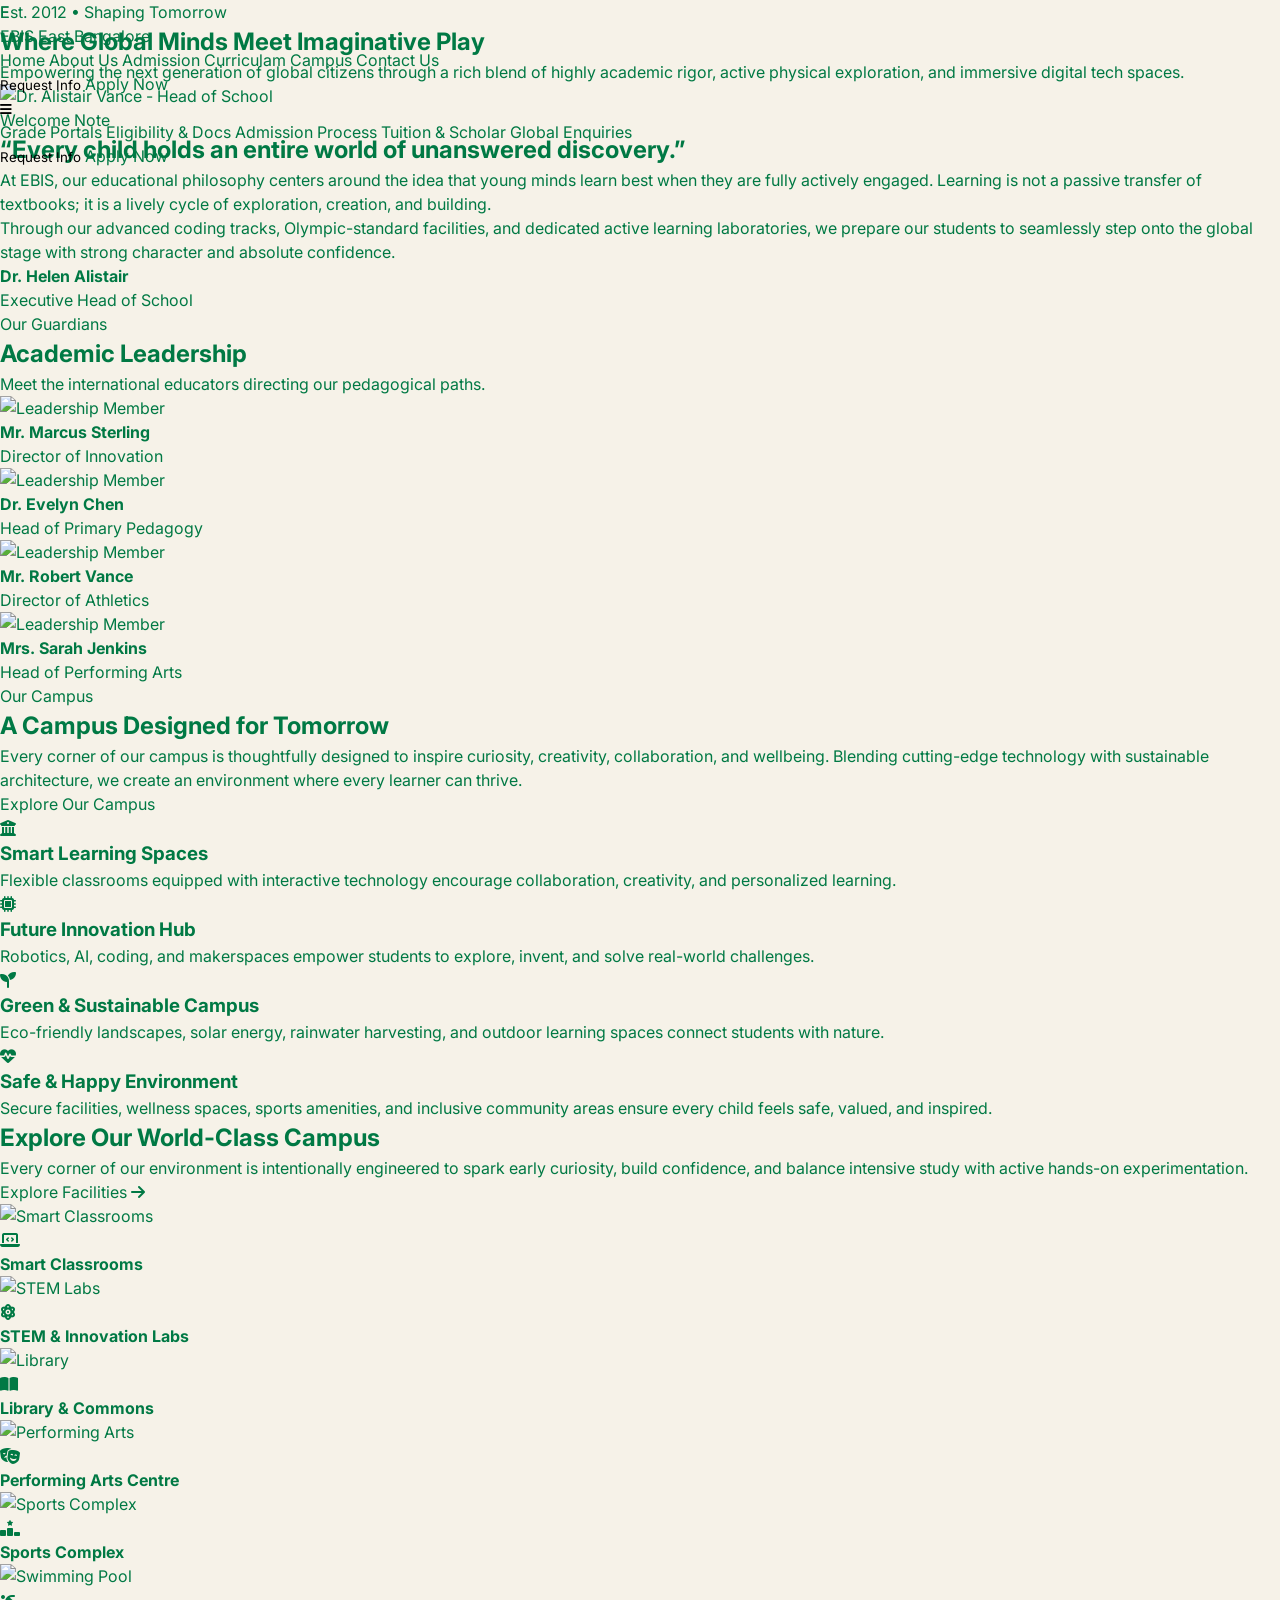
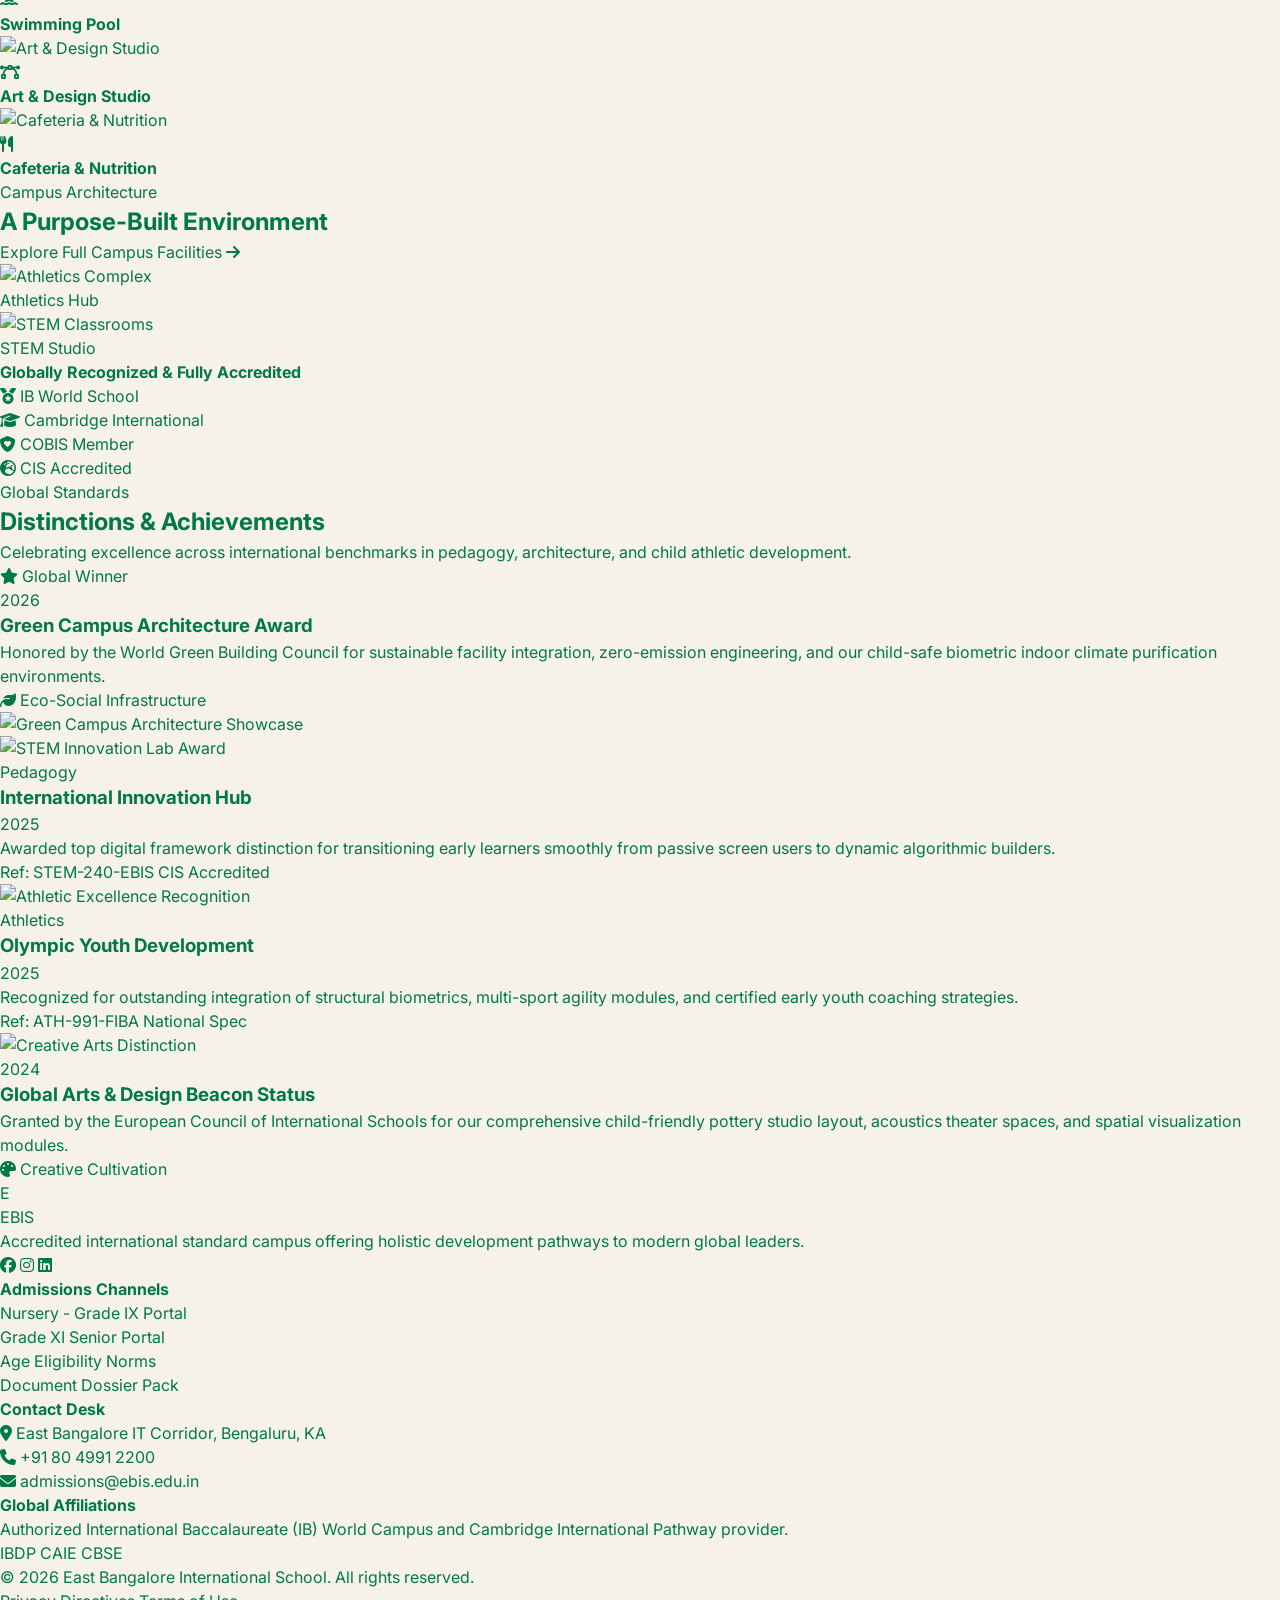
==== commit 2f927eac: "Refactor color scheme and font styles across multiple pages; update navigation links for consistency" ====
--- a/aboutus.html
+++ b/aboutus.html
@@ -13,16 +13,16 @@
                 extend: {
                     colors: {
                         brand: {
-                            darkGreen: '#063B23',
-                            green: '#094F29',
+                            darkGreen: '#007944',
+                            green: '#007944',
                             lightGreen: '#0D6E3B',
                             cream: '#FAF7F0',
                             darkCream: '#F1EAD9',
-                            gold: '#D4A316',
+                            gold: '#f8c908',
                         }
                     },
                     fontFamily: {
-                        serif: ['"Playfair Display"', 'Georgia', 'serif'],
+                        serif: ['Fraunces', 'serif'],
                         sans: ['Inter', 'sans-serif'],
                     }
                 }
@@ -32,14 +32,67 @@
     <!-- Google Fonts -->
     <link rel="preconnect" href="https://fonts.googleapis.com">
     <link rel="preconnect" href="https://fonts.gstatic.com" crossorigin>
-    <link href="https://fonts.googleapis.com/css2?family=Inter:wght@300;400;500;600;700&family=Playfair+Display:ital,wght@0,400;0,600;0,700;1,400&display=swap" rel="stylesheet">
+    <link href="https://fonts.googleapis.com/css2?family=Inter:wght@300;400;500;600;700&family=Fraunces:opsz,wght@9..144,300;9..144,400;9..144,500;9..144,600&display=swap" rel="stylesheet">
     <!-- FontAwesome for Icons -->
     <link rel="stylesheet" href="https://cdnjs.cloudflare.com/ajax/libs/font-awesome/6.4.0/css/all.min.css">
 </head>
 <body class="font-sans text-stone-800 bg-brand-cream overflow-x-hidden">
 
 
-    <!-- ABOUT US PAGE -->
+<header class="sticky top-0 z-50 bg-brand-darkGreen/95 backdrop-blur-md text-white border-b border-brand-green/30">
+    <div class="max-w-7xl mx-auto px-4 sm:px-6 lg:px-8 h-20 flex items-center justify-between">
+        <a href="/index.html" class="flex items-center space-x-3">
+            <div
+                class="w-10 h-10 bg-brand-gold rounded-full flex items-center justify-center font-serif font-bold text-brand-darkGreen text-xl">
+                E</div>
+            <div>
+                <span class="block font-serif font-bold text-lg leading-tight tracking-wide">EBIS</span>
+                <span class="block text-xs text-brand-cream/80 tracking-widest uppercase">East Bangalore</span>
+            </div>
+        </a>
+
+        <!-- Desktop Nav -->
+        <nav class="hidden lg:flex items-center space-x-6 text-xs font-medium tracking-wide uppercase">
+            <a href="index.html" class="hover:text-brand-gold transition-colors">Home</a>
+            <a href="aboutus.html" class="hover:text-brand-gold transition-colors">About Us</a>
+            <a href="admission.html" class="hover:text-brand-gold transition-colors">Admission</a>
+            <a href="curriculam.html" class="hover:text-brand-gold transition-colors">Curriculam</a>
+            <a href="campus.html" class="hover:text-brand-gold transition-colors">Campus</a>
+            <a href="contactus.html" class="hover:text-brand-gold transition-colors">Contact Us</a>
+        </nav>
+
+        <div class="hidden lg:flex items-center space-x-4">
+            <button onclick="openModal()"
+                class="border border-brand-cream hover:bg-brand-cream hover:text-brand-darkGreen px-4 py-2 text-xs font-medium uppercase tracking-wider transition-all duration-300">Request
+                Info</button>
+            <a href="/apply.html"
+                class="bg-brand-gold text-brand-darkGreen hover:bg-white hover:text-brand-green px-5 py-2 text-xs font-bold uppercase tracking-wider transition-all duration-300 shadow-md">Apply
+                Now</a>
+        </div>
+
+        <!-- Mobile Menu Button -->
+        <button id="mobileMenuBtn" class="lg:hidden text-white focus:outline-none">
+            <i class="fa-solid fa-bars text-2xl"></i>
+        </button>
+    </div>
+
+    <!-- Mobile Dropdown Menu -->
+    <div id="mobileMenu"
+        class="hidden lg:hidden bg-brand-darkGreen border-t border-brand-green/35 px-4 py-6 space-y-4 shadow-xl">
+        <a href="#portals" class="block text-brand-cream hover:text-brand-gold text-sm py-1">Grade Portals</a>
+        <a href="#criteria" class="block text-brand-cream hover:text-brand-gold text-sm py-1">Eligibility & Docs</a>
+        <a href="#process" class="block text-brand-cream hover:text-brand-gold text-sm py-1">Admission Process</a>
+        <a href="#tuition" class="block text-brand-cream hover:text-brand-gold text-sm py-1">Tuition & Scholar</a>
+        <a href="#enquire" class="block text-brand-cream hover:text-brand-gold text-sm py-1">Global Enquiries</a>
+        <div class="pt-4 border-t border-brand-green flex flex-col space-y-3">
+            <button onclick="openModal()"
+                class="w-full text-center border border-brand-cream text-white py-2 text-sm font-medium">Request
+                Info</button>
+            <a href="#portals"
+                class="w-full text-center bg-brand-gold text-brand-darkGreen py-2 text-sm font-bold">Apply Now</a>
+        </div>
+    </div>
+</header>
 <main class="bg-brand-cream text-stone-800 overflow-x-hidden">
 
     <!-- ==========================================
@@ -64,126 +117,7 @@
     </section>
 
 
-    <!-- ==========================================
-         2. VISION & MISSION
-         ========================================== -->
-    <!-- CREATIVE VISION & MISSION WITH EMBEDDED METRICS -->
-<section id="vision-mission" class="py-24 bg-white relative overflow-hidden">
-    <!-- Ambient geometric design accents -->
-    <div class="absolute top-12 left-1/2 -translate-x-1/2 w-[800px] h-[350px] bg-brand-cream/40 rounded-full blur-3xl pointer-events-none"></div>
-
-    <div class="max-w-7xl mx-auto px-4 sm:px-6 lg:px-8 space-y-20">
-        
-        <!-- SECTION HEADING -->
-        <div class="text-center max-w-3xl mx-auto space-y-4 relative z-10">
-            <span class="text-brand-gold text-xs font-bold tracking-widest uppercase block">Our Foundational Blueprint</span>
-            <h2 class="font-serif font-bold text-3xl lg:text-5xl text-brand-darkGreen tracking-tight">
-                Architecting the Future of Global Education
-            </h2>
-            <div class="w-16 h-1 bg-brand-green mx-auto rounded-full"></div>
-        </div>
-
-        <!-- VISION ROW: Graphic Right, Data Left -->
-        <div class="grid grid-cols-1 lg:grid-cols-12 gap-8 lg:gap-16 items-center">
-            
-            <!-- Vision Core Text & Indicators (Span 5) -->
-            <div class="lg:col-span-5 space-y-6 relative z-10">
-                <div class="inline-flex items-center space-x-2 bg-brand-cream text-brand-darkGreen px-4 py-2 rounded-xl border border-brand-darkCream/50">
-                    <i class="fa-solid fa-eye text-brand-gold text-sm"></i>
-                    <span class="font-serif font-bold text-xs uppercase tracking-wider">The Horizon</span>
-                </div>
-                <h3 class="font-serif font-bold text-3xl lg:text-4xl text-brand-darkGreen leading-tight">
-                    Our Vision
-                </h3>
-                <p class="text-stone-600 text-sm leading-relaxed font-light">
-                    To serve as a premier global incubator where childhood wonder seamlessly transitions into sophisticated intellectual confidence. We envision a generation capable of moving fluidly between advanced digital syntax and deep, cross-cultural collaboration.
-                </p>
-                
-                <!-- Informational Targets -->
-                <div class="pt-4 border-t border-brand-darkCream/40 grid grid-cols-2 gap-4">
-                    <div class="space-y-1">
-                        <span class="block font-serif text-2xl font-bold text-brand-darkGreen">100%</span>
-                        <span class="block text-[10px] text-stone-500 uppercase tracking-wider font-medium">Global Competency Integration</span>
-                    </div>
-                    <div class="space-y-1">
-                        <span class="block font-serif text-2xl font-bold text-brand-gold">0-Carbon</span>
-                        <span class="block text-[10px] text-stone-500 uppercase tracking-wider font-medium">Sustainable Campus Living</span>
-                    </div>
-                </div>
-            </div>
-
-            <!-- Vision Visual Frame with Overlap Feature (Span 7) -->
-            <div class="lg:col-span-7 grid grid-cols-12 gap-4 relative">
-                <!-- Large Base Image -->
-                <div class="col-span-8 relative overflow-hidden rounded-[2.5rem] shadow-lg h-[380px] border-4 border-white group z-10">
-                    <img src="https://images.unsplash.com/photo-1503676260728-1c00da094a0b?auto=format&fit=crop&q=80&w=800" 
-                         alt="Imaginative Learning Framework" 
-                         class="w-full h-full object-cover group-hover:scale-105 transition-transform duration-700">
-                </div>
-                <!-- Overlapping Decorative Mini Image -->
-                <div class="col-span-4 absolute bottom-[-20px] right-0 overflow-hidden rounded-[2rem] shadow-2xl h-[220px] border-4 border-white hidden sm:block group z-20">
-                    <img src="https://images.unsplash.com/photo-1516321318423-f06f85e504b3?auto=format&fit=crop&q=80&w=400" 
-                         alt="Digital Workspace Engagement" 
-                         class="w-full h-full object-cover group-hover:scale-105 transition-transform duration-700">
-                </div>
-                <!-- Decorative Geometric Underlay -->
-                <div class="absolute top-[-15px] right-12 w-48 h-48 bg-brand-gold/15 rounded-[2rem] -rotate-6 -z-10"></div>
-            </div>
-        </div>
-
-        <!-- MISSION ROW: Graphic Left, Data Right -->
-        <div class="grid grid-cols-1 lg:grid-cols-12 gap-8 lg:gap-16 items-center pt-12 lg:pt-16">
-            
-            <!-- Mission Visual Frame with Overlap Feature (Span 7) - First on Desktop -->
-            <div class="lg:col-span-7 grid grid-cols-12 gap-4 relative order-last lg:order-first">
-                <!-- Decorative Geometric Underlay -->
-                <div class="absolute bottom-[-15px] left-12 w-48 h-48 bg-brand-green/10 rounded-[2rem] rotate-6 -z-10"></div>
-                
-                <!-- Overlapping Decorative Mini Image -->
-                <div class="col-span-4 absolute top-[-20px] left-0 overflow-hidden rounded-[2rem] shadow-2xl h-[220px] border-4 border-white hidden sm:block group z-20">
-                    <img src="https://images.unsplash.com/photo-1546519638-68e109498ffc?auto=format&fit=crop&q=80&w=400" 
-                         alt="Athletic Excellence Track" 
-                         class="w-full h-full object-cover group-hover:scale-105 transition-transform duration-700">
-                </div>
-                
-                <!-- Large Base Image -->
-                <div class="col-span-8 col-start-5 relative overflow-hidden rounded-[2.5rem] shadow-lg h-[380px] border-4 border-white group z-10">
-                    <img src="https://images.unsplash.com/photo-1564013799919-ab600027ffc6?auto=format&fit=crop&q=80&w=800" 
-                         alt="STEM Hands-on Experimentation" 
-                         class="w-full h-full object-cover group-hover:scale-105 transition-transform duration-700">
-                </div>
-            </div>
-
-            <!-- Mission Core Text & Indicators (Span 5) -->
-            <div class="lg:col-span-5 space-y-6 relative z-10">
-                <div class="inline-flex items-center space-x-2 bg-brand-cream text-brand-darkGreen px-4 py-2 rounded-xl border border-brand-darkCream/50">
-                    <i class="fa-solid fa-compass text-brand-green text-sm"></i>
-                    <span class="font-serif font-bold text-xs uppercase tracking-wider">The Execution</span>
-                </div>
-                <h3 class="font-serif font-bold text-3xl lg:text-4xl text-brand-darkGreen leading-tight">
-                    Our Mission
-                </h3>
-                <p class="text-stone-600 text-sm leading-relaxed font-light">
-                    We actively execute our vision by providing responsive, child-centric environments built with premium technological sandboxes and professional sports infrastructures. By maintaining a strict balanced ratio of structured logic to creative play, we preserve the organic happiness of childhood while accelerating academic achievement.
-                </p>
-                
-                <!-- Informative Metric Blocks -->
-                <div class="space-y-3.5 pt-2">
-                    <div class="flex items-center space-x-3 p-3 bg-brand-cream/30 rounded-xl border border-brand-darkCream/40">
-                        <div class="w-8 h-8 rounded-lg bg-brand-darkGreen text-brand-gold flex items-center justify-center text-xs"><i class="fa-solid fa-server"></i></div>
-                        <p class="text-stone-700 font-medium text-xs">Active Application over rote memorization techniques.</p>
-                    </div>
-                    <div class="flex items-center space-x-3 p-3 bg-brand-cream/30 rounded-xl border border-brand-darkCream/40">
-                        <div class="w-8 h-8 rounded-lg bg-brand-green text-brand-gold flex items-center justify-center text-xs"><i class="fa-solid fa-heart-pulse"></i></div>
-                        <p class="text-stone-700 font-medium text-xs">Equal focus placed on physical health & biometric stamina.</p>
-                    </div>
-                </div>
-            </div>
-
-        </div>
-
-    </div>
-</section>
+
 
 
     <!-- ==========================================
@@ -295,35 +229,248 @@
     <!-- ==========================================
          5. WHY CHOOSE OUR SCHOOL
          ========================================== -->
-    <section class="py-24 bg-brand-cream relative">
+    <section id="campus-philosophy" class="py-20 bg-brand-green text-white">
+        <div class="max-w-7xl mx-auto px-4 sm:px-6 lg:px-8">
+            <div class="grid grid-cols-1 lg:grid-cols-12 gap-12 items-center">
+
+                <div class="lg:col-span-4 space-y-6">
+                    <span class="text-brand-gold text-xs font-bold tracking-widest uppercase block">Our Campus</span>
+                    <h2 class="font-serif text-3xl sm:text-4xl font-bold leading-tight">
+                        A Campus Designed for Tomorrow
+                    </h2>
+                    <p class="text-brand-cream/80 text-sm leading-relaxed">
+                        Every corner of our campus is thoughtfully designed to inspire curiosity, creativity,
+                        collaboration, and wellbeing. Blending cutting-edge technology with sustainable architecture, we
+                        create an environment where every learner can thrive.
+                    </p>
+                    <a href="#campus-tour"
+                        class="inline-block bg-brand-gold text-brand-darkGreen hover:bg-white hover:text-brand-green font-bold px-6 py-3 text-sm transition-all duration-300">
+                        Explore Our Campus
+                    </a>
+                </div>
+
+                <div class="lg:col-span-8 grid grid-cols-1 sm:grid-cols-2 gap-6">
+
+                    <!-- Card 1 -->
+                    <div
+                        class="p-6 bg-brand-darkGreen border border-brand-cream/10 rounded hover:border-brand-gold/40 transition-colors">
+                        <i class="fa-solid fa-building-columns text-brand-gold text-2xl mb-4"></i>
+                        <h3 class="font-serif font-bold text-lg text-white mb-2">
+                            Smart Learning Spaces
+                        </h3>
+                        <p class="text-stone-300 text-xs leading-relaxed">
+                            Flexible classrooms equipped with interactive technology encourage collaboration,
+                            creativity, and personalized learning.
+                        </p>
+                    </div>
+
+                    <!-- Card 2 -->
+                    <div
+                        class="p-6 bg-brand-darkGreen border border-brand-cream/10 rounded hover:border-brand-gold/40 transition-colors">
+                        <i class="fa-solid fa-microchip text-brand-gold text-2xl mb-4"></i>
+                        <h3 class="font-serif font-bold text-lg text-white mb-2">
+                            Future Innovation Hub
+                        </h3>
+                        <p class="text-stone-300 text-xs leading-relaxed">
+                            Robotics, AI, coding, and makerspaces empower students to explore, invent, and solve
+                            real-world challenges.
+                        </p>
+                    </div>
+
+                    <!-- Card 3 -->
+                    <div
+                        class="p-6 bg-brand-darkGreen border border-brand-cream/10 rounded hover:border-brand-gold/40 transition-colors">
+                        <i class="fa-solid fa-seedling text-brand-gold text-2xl mb-4"></i>
+                        <h3 class="font-serif font-bold text-lg text-white mb-2">
+                            Green & Sustainable Campus
+                        </h3>
+                        <p class="text-stone-300 text-xs leading-relaxed">
+                            Eco-friendly landscapes, solar energy, rainwater harvesting, and outdoor learning spaces
+                            connect students with nature.
+                        </p>
+                    </div>
+
+                    <!-- Card 4 -->
+                    <div
+                        class="p-6 bg-brand-darkGreen border border-brand-cream/10 rounded hover:border-brand-gold/40 transition-colors">
+                        <i class="fa-solid fa-heart-pulse text-brand-gold text-2xl mb-4"></i>
+                        <h3 class="font-serif font-bold text-lg text-white mb-2">
+                            Safe & Happy Environment
+                        </h3>
+                        <p class="text-stone-300 text-xs leading-relaxed">
+                            Secure facilities, wellness spaces, sports amenities, and inclusive community areas ensure
+                            every child feels safe, valued, and inspired.
+                        </p>
+                    </div>
+
+                </div>
+
+            </div>
+        </div>
+    </section>
+    <section class="py-20 bg-brand-cream relative">
         <div class="max-w-7xl mx-auto px-4 sm:px-6 lg:px-8 space-y-16">
-            
-            <div class="text-center max-w-2xl mx-auto space-y-3">
-                <span class="text-brand-gold text-xs font-bold tracking-widest uppercase block">The EBIS Advantage</span>
-                <h2 class="font-serif font-bold text-3xl lg:text-4xl text-brand-darkGreen">Why Families Choose Us</h2>
-                <div class="w-12 h-1 bg-brand-green mx-auto rounded-full"></div>
-            </div>
-
-            <div class="grid grid-cols-1 md:grid-cols-3 gap-8">
-                <!-- Advantage 1 -->
-                <div class="bg-white p-8 rounded-3xl border border-brand-darkCream/40 space-y-4 shadow-sm hover:shadow-md transition-shadow">
-                    <div class="w-10 h-10 rounded-full bg-brand-cream text-brand-darkGreen flex items-center justify-center text-sm"><i class="fa-solid fa-graduation-cap"></i></div>
-                    <h4 class="font-serif font-bold text-lg text-brand-darkGreen">International Curriculum</h4>
-                    <p class="text-stone-600 text-xs leading-relaxed font-light">Highly aligned inquiry-based learning models matching the highest standards of Global Baccalaureate and Cambridge platforms.</p>
-                </div>
-                <!-- Advantage 2 -->
-                <div class="bg-white p-8 rounded-3xl border border-brand-darkCream/40 space-y-4 shadow-sm hover:shadow-md transition-shadow">
-                    <div class="w-10 h-10 rounded-full bg-brand-cream text-brand-darkGreen flex items-center justify-center text-sm"><i class="fa-solid fa-shield-halved"></i></div>
-                    <h4 class="font-serif font-bold text-lg text-brand-darkGreen">Safe & Warm Spaces</h4>
-                    <p class="text-stone-600 text-xs leading-relaxed font-light">Eco-friendly campus materials, intelligent environmental climate controls, and professional medical safeguards integrated throughout.</p>
-                </div>
-                <!-- Advantage 3 -->
-                <div class="bg-white p-8 rounded-3xl border border-brand-darkCream/40 space-y-4 shadow-sm hover:shadow-md transition-shadow">
-                    <div class="w-10 h-10 rounded-full bg-brand-cream text-brand-darkGreen flex items-center justify-center text-sm"><i class="fa-solid fa-puzzle-piece"></i></div>
-                    <h4 class="font-serif font-bold text-lg text-brand-darkGreen">Imaginative Discovery</h4>
-                    <p class="text-stone-600 text-xs leading-relaxed font-light">Customized sandbox modules designed purposefully to transition children smoothly from simple digital players to technology champions.</p>
-                </div>
-            </div>
+
+            <!-- FLOATING TOP METRICS BAR -->
+
+
+            <!-- MAIN LAYOUT GRAPHIC CONTAINER -->
+            <div class="grid grid-cols-1 lg:grid-cols-12 gap-12 items-start">
+
+                <!-- LEFT HAND CALL-TO-ACTION FRAME (Span 3) -->
+                <div class="lg:col-span-3 lg:sticky lg:top-28 space-y-5 py-4">
+                    <h2 class="font-serif text-3xl sm:text-4xl font-bold text-brand-darkGreen leading-tight">
+                        Explore Our World-Class Campus
+                    </h2>
+                    <p class="text-stone-600 text-xs leading-relaxed font-light">
+                        Every corner of our environment is intentionally engineered to spark early curiosity, build
+                        confidence, and balance intensive study with active hands-on experimentation.
+                    </p>
+                    <div class="pt-2">
+                        <a href="#facilities"
+                            class="inline-flex items-center justify-between bg-brand-darkGreen text-white hover:bg-brand-gold hover:text-brand-darkGreen w-full sm:w-auto lg:w-full px-6 py-3.5 text-xs font-bold uppercase tracking-widest transition-all duration-300 shadow-sm rounded-lg group">
+                            <span>Explore Facilities</span>
+                            <i
+                                class="fa-solid fa-arrow-right ml-3 transform group-hover:translate-x-1 transition-transform"></i>
+                        </a>
+                    </div>
+                </div>
+
+                <!-- RIGHT HAND GRID SHOWCASE (Span 9) -->
+                <div class="lg:col-span-9 grid grid-cols-1 sm:grid-cols-2 lg:grid-cols-4 gap-6">
+
+                    <!-- Card 1: Smart Classrooms -->
+                    <div class="bg-white border border-brand-darkCream/40 rounded-2xl overflow-hidden shadow-sm group">
+                        <div class="h-44 overflow-hidden relative">
+                            <img src="https://images.unsplash.com/photo-1516321318423-f06f85e504b3?auto=format&fit=crop&q=80&w=400"
+                                alt="Smart Classrooms"
+                                class="w-full h-full object-cover group-hover:scale-105 transition-transform duration-500">
+                            <div
+                                class="absolute top-3 left-3 w-9 h-9 rounded-full bg-brand-darkGreen/90 text-brand-gold border border-brand-gold/40 flex items-center justify-center text-xs shadow-md">
+                                <i class="fa-solid fa-laptop-code"></i>
+                            </div>
+                        </div>
+                        <div class="p-4 text-center">
+                            <h4 class="font-serif font-bold text-sm text-brand-darkGreen">Smart Classrooms</h4>
+                        </div>
+                    </div>
+
+                    <!-- Card 2: STEM Labs -->
+                    <div class="bg-white border border-brand-darkCream/40 rounded-2xl overflow-hidden shadow-sm group">
+                        <div class="h-44 overflow-hidden relative">
+                            <img src="https://images.unsplash.com/photo-1564013799919-ab600027ffc6?auto=format&fit=crop&q=80&w=400"
+                                alt="STEM Labs"
+                                class="w-full h-full object-cover group-hover:scale-105 transition-transform duration-500">
+                            <div
+                                class="absolute top-3 left-3 w-9 h-9 rounded-full bg-brand-darkGreen/90 text-brand-gold border border-brand-gold/40 flex items-center justify-center text-xs shadow-md">
+                                <i class="fa-solid fa-atom"></i>
+                            </div>
+                        </div>
+                        <div class="p-4 text-center">
+                            <h4 class="font-serif font-bold text-sm text-brand-darkGreen">STEM & Innovation Labs</h4>
+                        </div>
+                    </div>
+
+                    <!-- Card 3: Library -->
+                    <div class="bg-white border border-brand-darkCream/40 rounded-2xl overflow-hidden shadow-sm group">
+                        <div class="h-44 overflow-hidden relative">
+                            <img src="https://images.unsplash.com/photo-1497633762265-9d179a990aa6?auto=format&fit=crop&q=80&w=400"
+                                alt="Library"
+                                class="w-full h-full object-cover group-hover:scale-105 transition-transform duration-500">
+                            <div
+                                class="absolute top-3 left-3 w-9 h-9 rounded-full bg-brand-darkGreen/90 text-brand-gold border border-brand-gold/40 flex items-center justify-center text-xs shadow-md">
+                                <i class="fa-solid fa-book-open"></i>
+                            </div>
+                        </div>
+                        <div class="p-4 text-center">
+                            <h4 class="font-serif font-bold text-sm text-brand-darkGreen">Library & Commons</h4>
+                        </div>
+                    </div>
+
+                    <!-- Card 4: Performing Arts -->
+                    <div class="bg-white border border-brand-darkCream/40 rounded-2xl overflow-hidden shadow-sm group">
+                        <div class="h-44 overflow-hidden relative">
+                            <img src="https://images.unsplash.com/photo-1460661419201-fd4cecdf8a8b?auto=format&fit=crop&q=80&w=400"
+                                alt="Performing Arts"
+                                class="w-full h-full object-cover group-hover:scale-105 transition-transform duration-500">
+                            <div
+                                class="absolute top-3 left-3 w-9 h-9 rounded-full bg-brand-darkGreen/90 text-brand-gold border border-brand-gold/40 flex items-center justify-center text-xs shadow-md">
+                                <i class="fa-solid fa-masks-theater"></i>
+                            </div>
+                        </div>
+                        <div class="p-4 text-center">
+                            <h4 class="font-serif font-bold text-sm text-brand-darkGreen">Performing Arts Centre</h4>
+                        </div>
+                    </div>
+
+                    <!-- Card 5: Sports Complex -->
+                    <div class="bg-white border border-brand-darkCream/40 rounded-2xl overflow-hidden shadow-sm group">
+                        <div class="h-44 overflow-hidden relative">
+                            <img src="https://images.unsplash.com/photo-1546519638-68e109498ffc?auto=format&fit=crop&q=80&w=400"
+                                alt="Sports Complex"
+                                class="w-full h-full object-cover group-hover:scale-105 transition-transform duration-500">
+                            <div
+                                class="absolute top-3 left-3 w-9 h-9 rounded-full bg-brand-darkGreen/90 text-brand-gold border border-brand-gold/40 flex items-center justify-center text-xs shadow-md">
+                                <i class="fa-solid fa-ranking-star"></i>
+                            </div>
+                        </div>
+                        <div class="p-4 text-center">
+                            <h4 class="font-serif font-bold text-sm text-brand-darkGreen">Sports Complex</h4>
+                        </div>
+                    </div>
+
+                    <!-- Card 6: Swimming Pool -->
+                    <div class="bg-white border border-brand-darkCream/40 rounded-2xl overflow-hidden shadow-sm group">
+                        <div class="h-44 overflow-hidden relative">
+                            <img src="https://images.unsplash.com/photo-1530745342582-0795f23ec976?auto=format&fit=crop&q=80&w=400"
+                                alt="Swimming Pool"
+                                class="w-full h-full object-cover group-hover:scale-105 transition-transform duration-500">
+                            <div
+                                class="absolute top-3 left-3 w-9 h-9 rounded-full bg-brand-darkGreen/90 text-brand-gold border border-brand-gold/40 flex items-center justify-center text-xs shadow-md">
+                                <i class="fa-solid fa-person-swimming"></i>
+                            </div>
+                        </div>
+                        <div class="p-4 text-center">
+                            <h4 class="font-serif font-bold text-sm text-brand-darkGreen">Swimming Pool</h4>
+                        </div>
+                    </div>
+
+                    <!-- Card 7: Art Studio -->
+                    <div class="bg-white border border-brand-darkCream/40 rounded-2xl overflow-hidden shadow-sm group">
+                        <div class="h-44 overflow-hidden relative">
+                            <img src="https://images.unsplash.com/photo-1503676260728-1c00da094a0b?auto=format&fit=crop&q=80&w=400"
+                                alt="Art & Design Studio"
+                                class="w-full h-full object-cover group-hover:scale-105 transition-transform duration-500">
+                            <div
+                                class="absolute top-3 left-3 w-9 h-9 rounded-full bg-brand-darkGreen/90 text-brand-gold border border-brand-gold/40 flex items-center justify-center text-xs shadow-md">
+                                <i class="fa-solid fa-bezier-curve"></i>
+                            </div>
+                        </div>
+                        <div class="p-4 text-center">
+                            <h4 class="font-serif font-bold text-sm text-brand-darkGreen">Art & Design Studio</h4>
+                        </div>
+                    </div>
+
+                    <!-- Card 8: Cafeteria -->
+                    <div class="bg-white border border-brand-darkCream/40 rounded-2xl overflow-hidden shadow-sm group">
+                        <div class="h-44 overflow-hidden relative">
+                            <img src="https://images.unsplash.com/photo-1562774053-701939374585?auto=format&fit=crop&q=80&w=400"
+                                alt="Cafeteria & Nutrition"
+                                class="w-full h-full object-cover group-hover:scale-105 transition-transform duration-500">
+                            <div
+                                class="absolute top-3 left-3 w-9 h-9 rounded-full bg-brand-darkGreen/90 text-brand-gold border border-brand-gold/40 flex items-center justify-center text-xs shadow-md">
+                                <i class="fa-solid fa-utensils"></i>
+                            </div>
+                        </div>
+                        <div class="p-4 text-center">
+                            <h4 class="font-serif font-bold text-sm text-brand-darkGreen">Cafeteria & Nutrition</h4>
+                        </div>
+                    </div>
+
+                </div>
+
+            </div>
+
         </div>
     </section>
 
@@ -530,6 +677,70 @@
 
     </div>
 </section>
+<footer class="bg-brand-darkGreen text-white/90 border-t border-brand-green/30 pt-16 pb-8">
+        <div class="max-w-7xl mx-auto px-4 sm:px-6 lg:px-8 grid grid-cols-1 md:grid-cols-4 gap-12 mb-12">
+            <div class="space-y-4">
+                <div class="flex items-center space-x-3">
+                    <div
+                        class="w-8 h-8 bg-brand-gold rounded-full flex items-center justify-center font-serif font-bold text-brand-darkGreen text-base">
+                        E</div>
+                    <span class="font-serif font-bold text-lg tracking-wide">EBIS</span>
+                </div>
+                <p class="text-stone-400 text-xs leading-relaxed">
+                    Accredited international standard campus offering holistic development pathways to modern global
+                    leaders.
+                </p>
+                <div class="flex space-x-4 pt-2">
+                    <a href="#" class="text-brand-gold hover:text-white"><i class="fa-brands fa-facebook"></i></a>
+                    <a href="#" class="text-brand-gold hover:text-white"><i class="fa-brands fa-instagram"></i></a>
+                    <a href="#" class="text-brand-gold hover:text-white"><i class="fa-brands fa-linkedin"></i></a>
+                </div>
+            </div>
+
+            <div class="space-y-4">
+                <h4 class="font-bold text-xs tracking-wider uppercase text-brand-gold">Admissions Channels</h4>
+                <ul class="space-y-2 text-xs text-stone-400">
+                    <li><a href="#portals" class="hover:text-brand-gold">Nursery - Grade IX Portal</a></li>
+                    <li><a href="#portals" class="hover:text-brand-gold">Grade XI Senior Portal</a></li>
+                    <li><a href="#criteria" class="hover:text-brand-gold">Age Eligibility Norms</a></li>
+                    <li><a href="#criteria" class="hover:text-brand-gold">Document Dossier Pack</a></li>
+                </ul>
+            </div>
+
+            <div class="space-y-4">
+                <h4 class="font-bold text-xs tracking-wider uppercase text-brand-gold">Contact Desk</h4>
+                <p class="text-xs text-stone-400"><i class="fa-solid fa-location-dot mr-2 text-brand-gold"></i> East
+                    Bangalore IT Corridor, Bengaluru, KA</p>
+                <p class="text-xs text-stone-400"><i class="fa-solid fa-phone mr-2 text-brand-gold"></i> +91 80 4991
+                    2200</p>
+                <p class="text-xs text-stone-400"><i class="fa-solid fa-envelope mr-2 text-brand-gold"></i>
+                    admissions@ebis.edu.in</p>
+            </div>
+
+            <div class="space-y-4">
+                <h4 class="font-bold text-xs tracking-wider uppercase text-brand-gold">Global Affiliations</h4>
+                <p class="text-xs text-stone-400 leading-relaxed">Authorized International Baccalaureate (IB) World
+                    Campus and Cambridge International Pathway provider.</p>
+                <div class="flex space-x-2">
+                    <span
+                        class="bg-brand-green px-2 py-0.5 text-[9px] font-semibold text-brand-gold rounded">IBDP</span>
+                    <span
+                        class="bg-brand-green px-2 py-0.5 text-[9px] font-semibold text-brand-gold rounded">CAIE</span>
+                    <span
+                        class="bg-brand-green px-2 py-0.5 text-[9px] font-semibold text-brand-gold rounded">CBSE</span>
+                </div>
+            </div>
+        </div>
+
+        <div
+            class="max-w-7xl mx-auto px-4 sm:px-6 lg:px-8 pt-8 border-t border-brand-green/30 flex flex-col sm:flex-row justify-between items-center text-[11px] text-stone-400">
+            <p>&copy; 2026 East Bangalore International School. All rights reserved.</p>
+            <div class="flex space-x-4 mt-4 sm:mt-0">
+                <a href="#" class="hover:text-brand-gold">Privacy Directives</a>
+                <a href="#" class="hover:text-brand-gold">Terms of Use</a>
+            </div>
+        </div>
+    </footer>
 
 </main>
 
